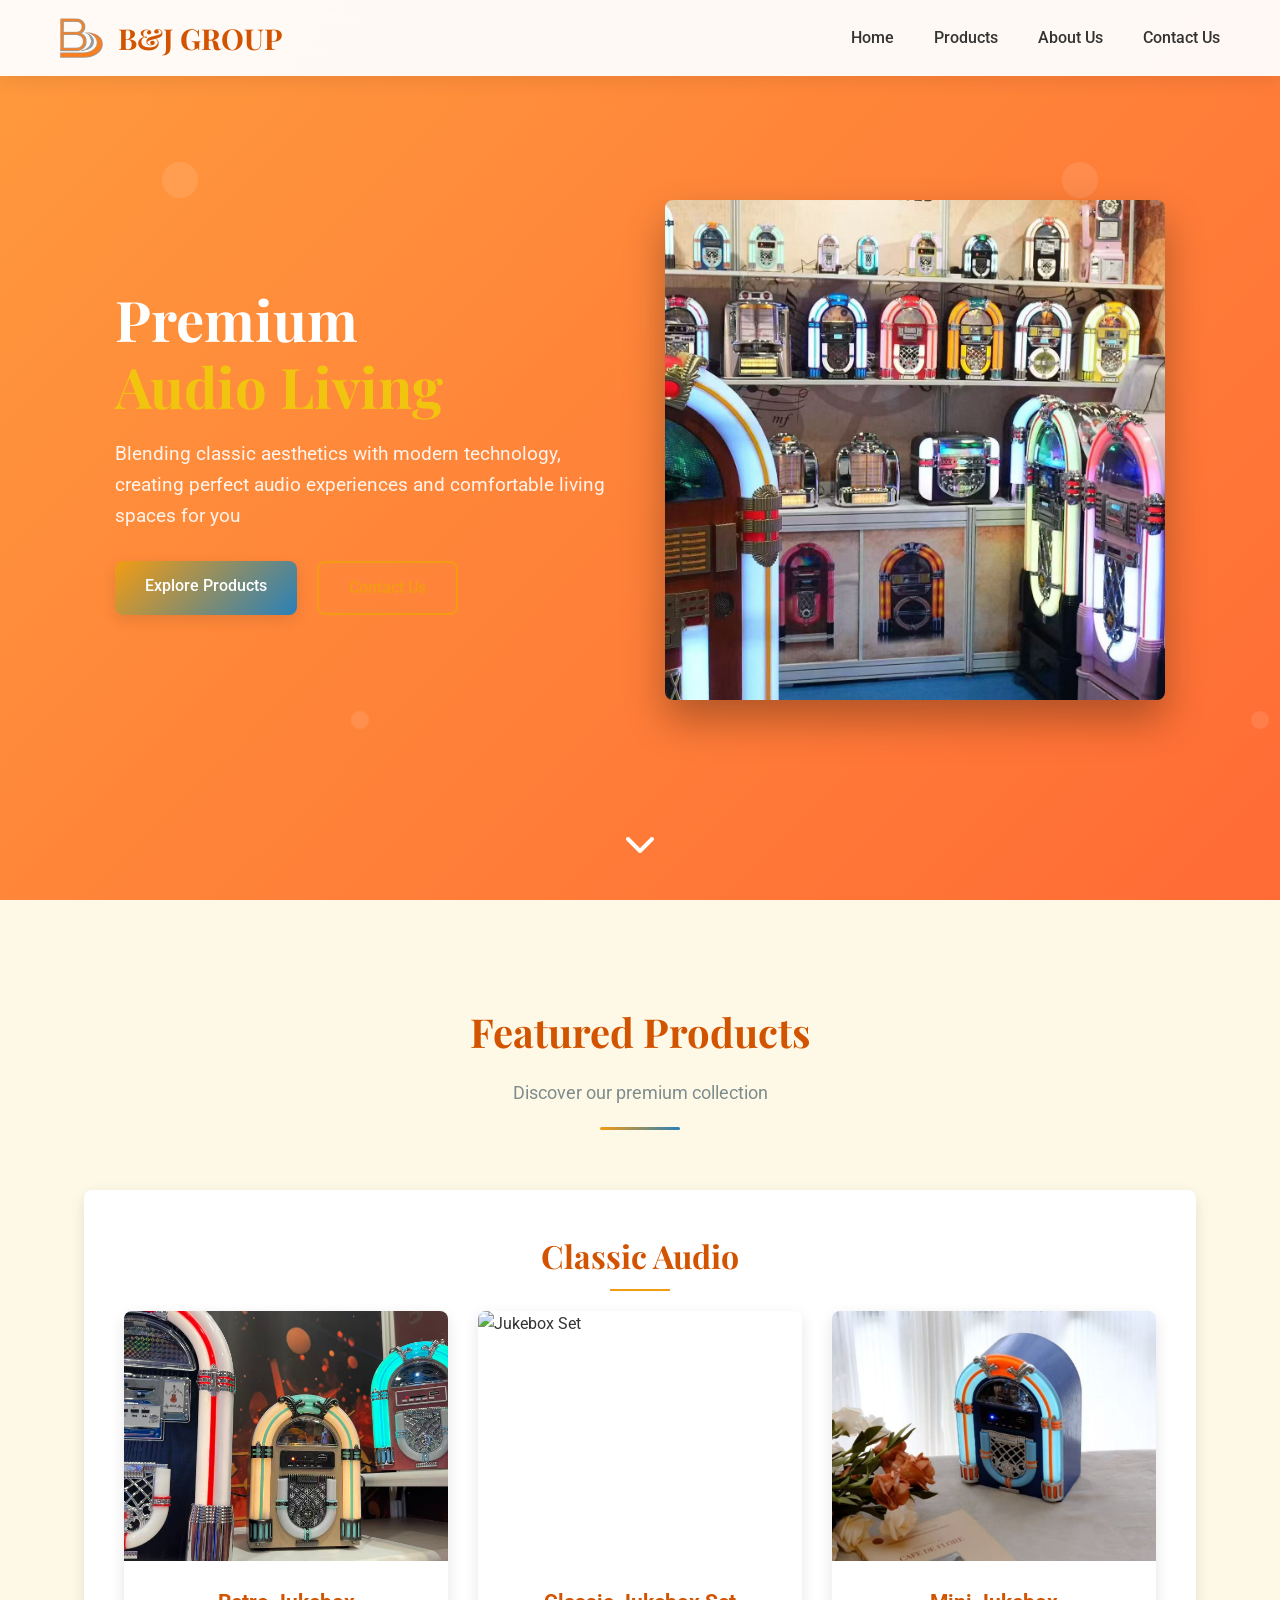
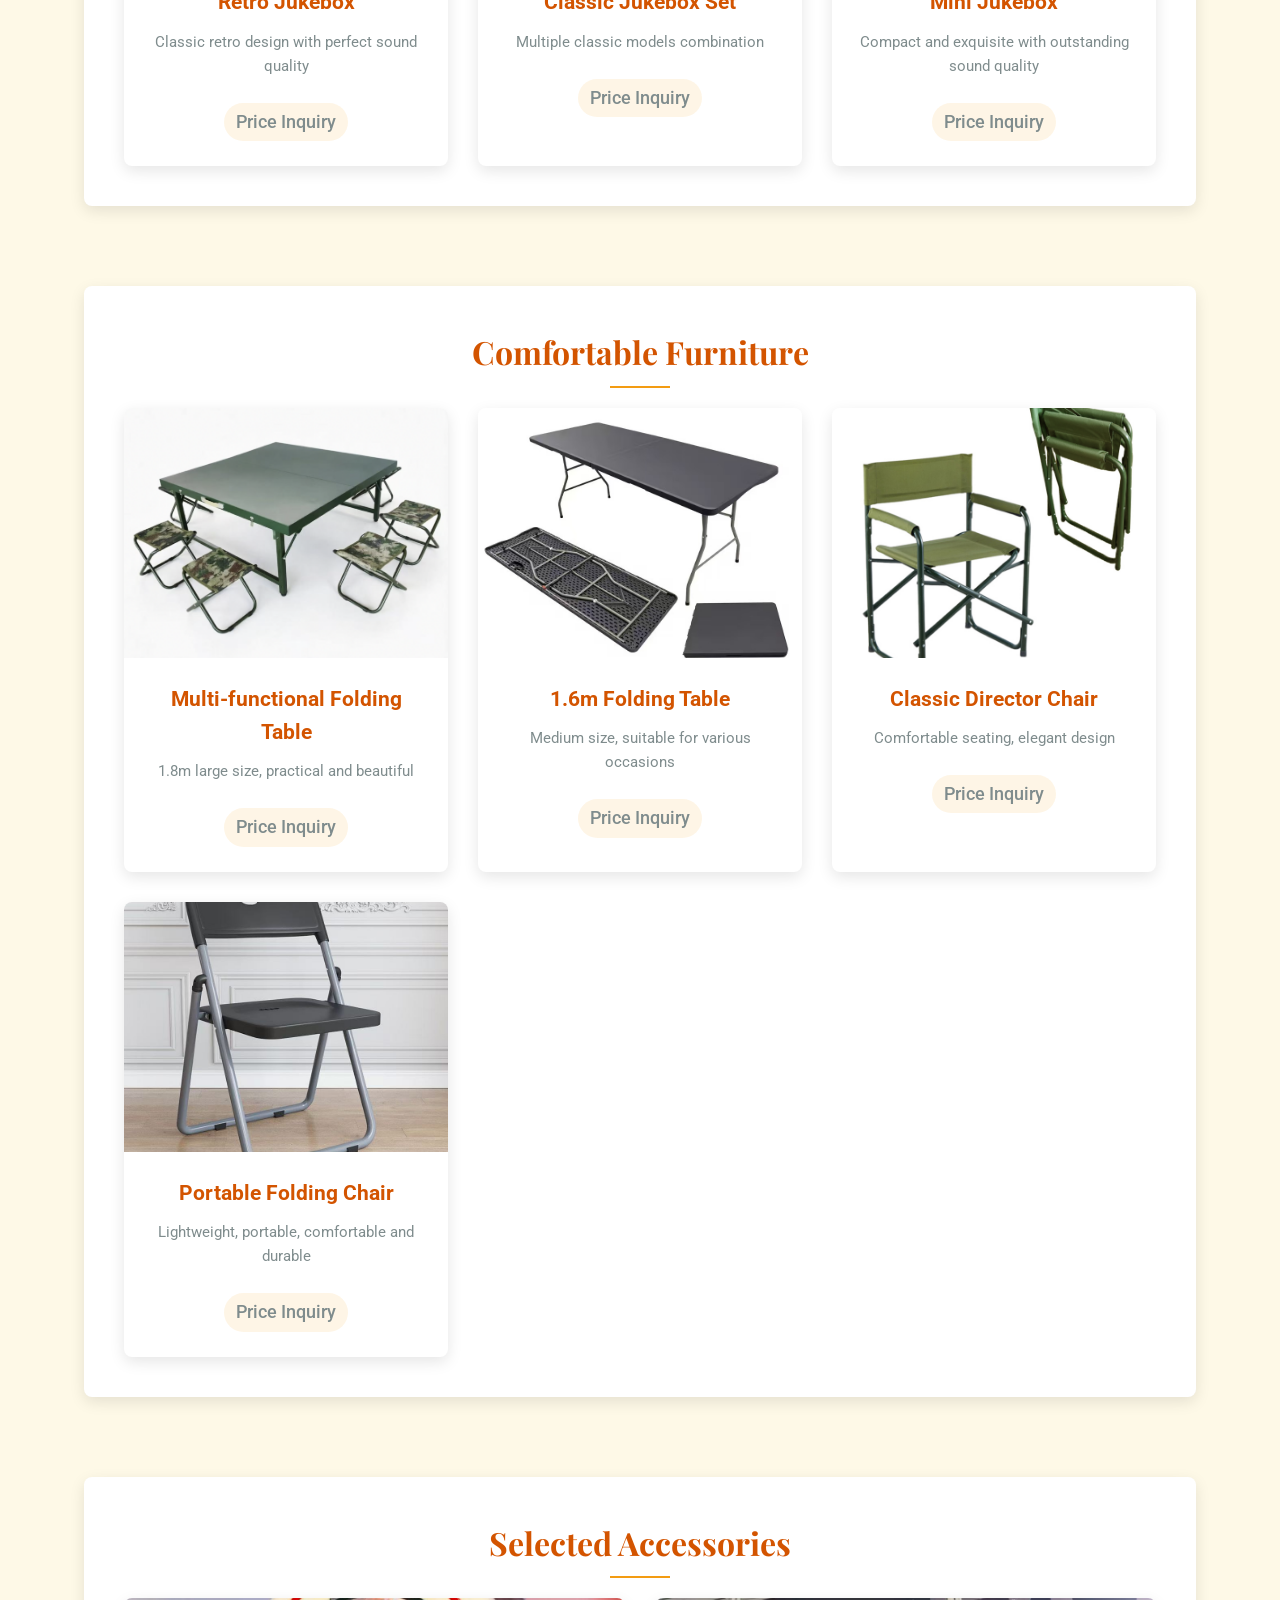
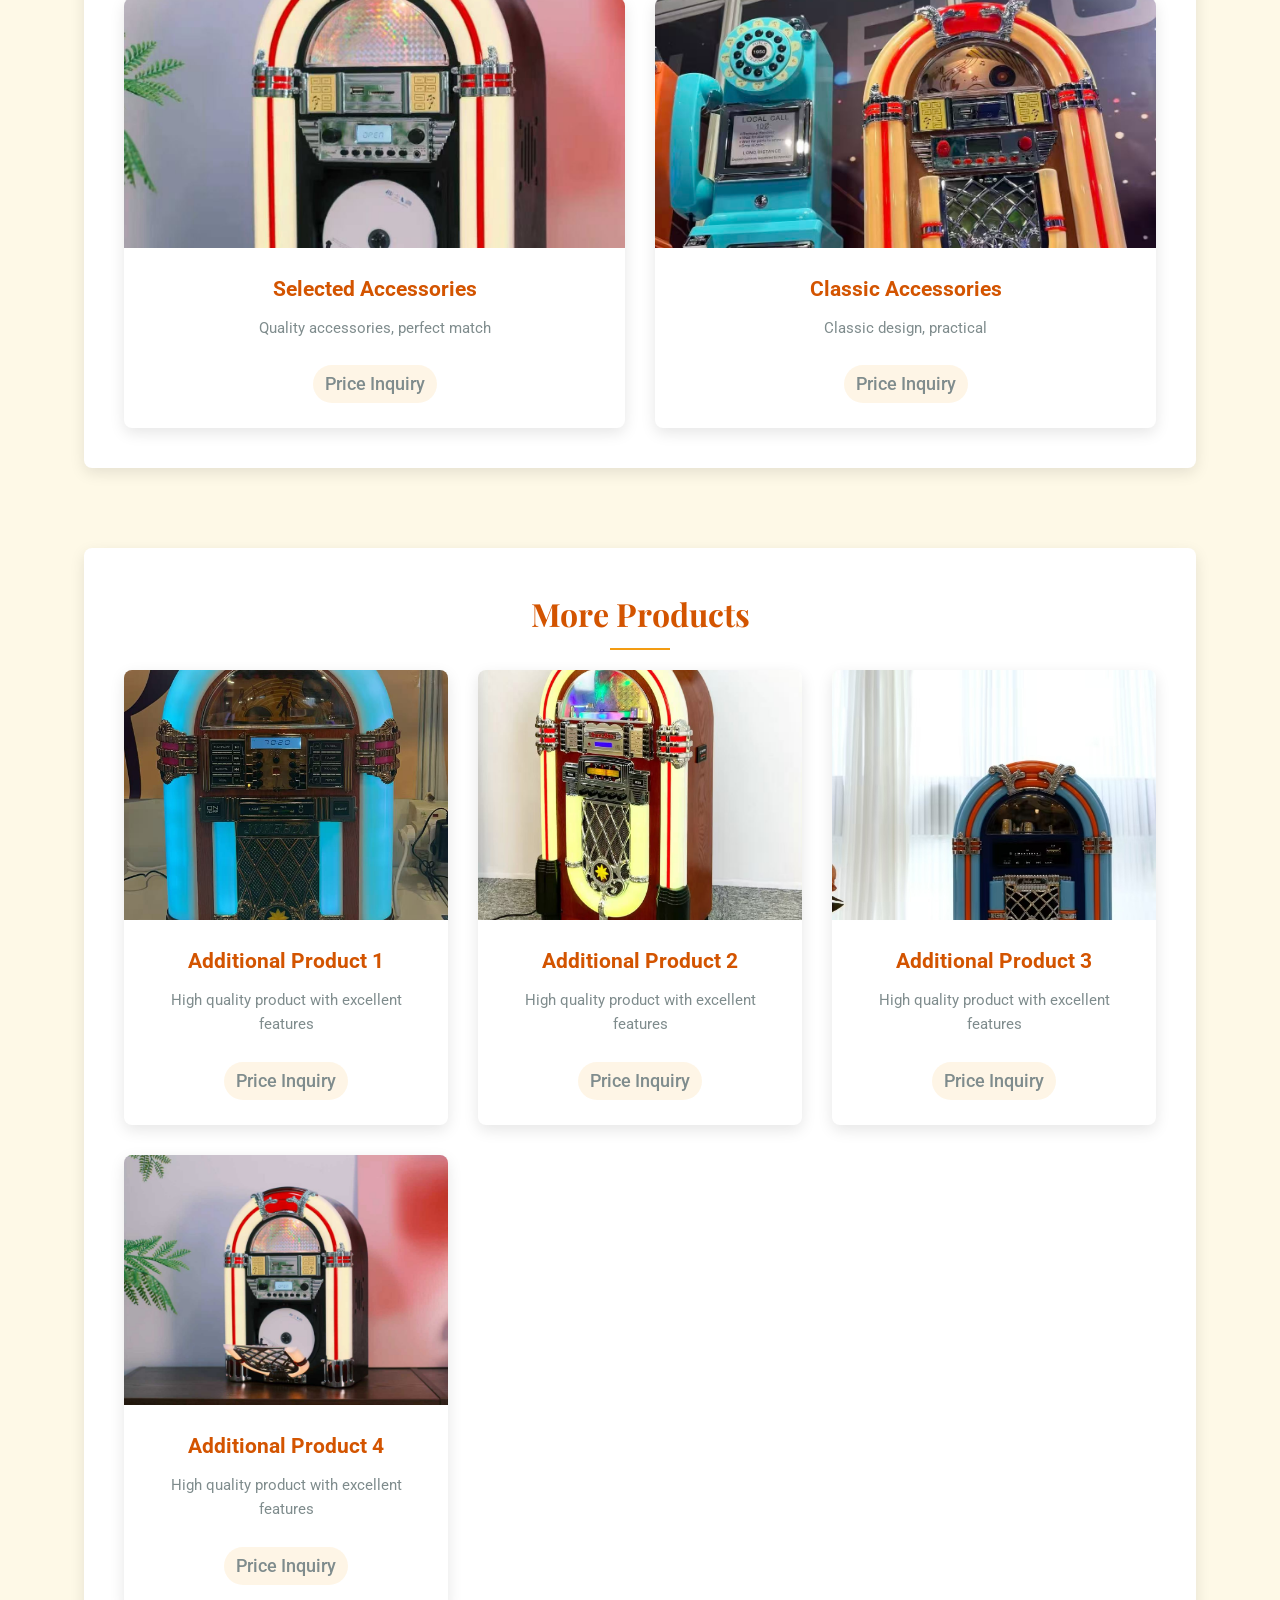
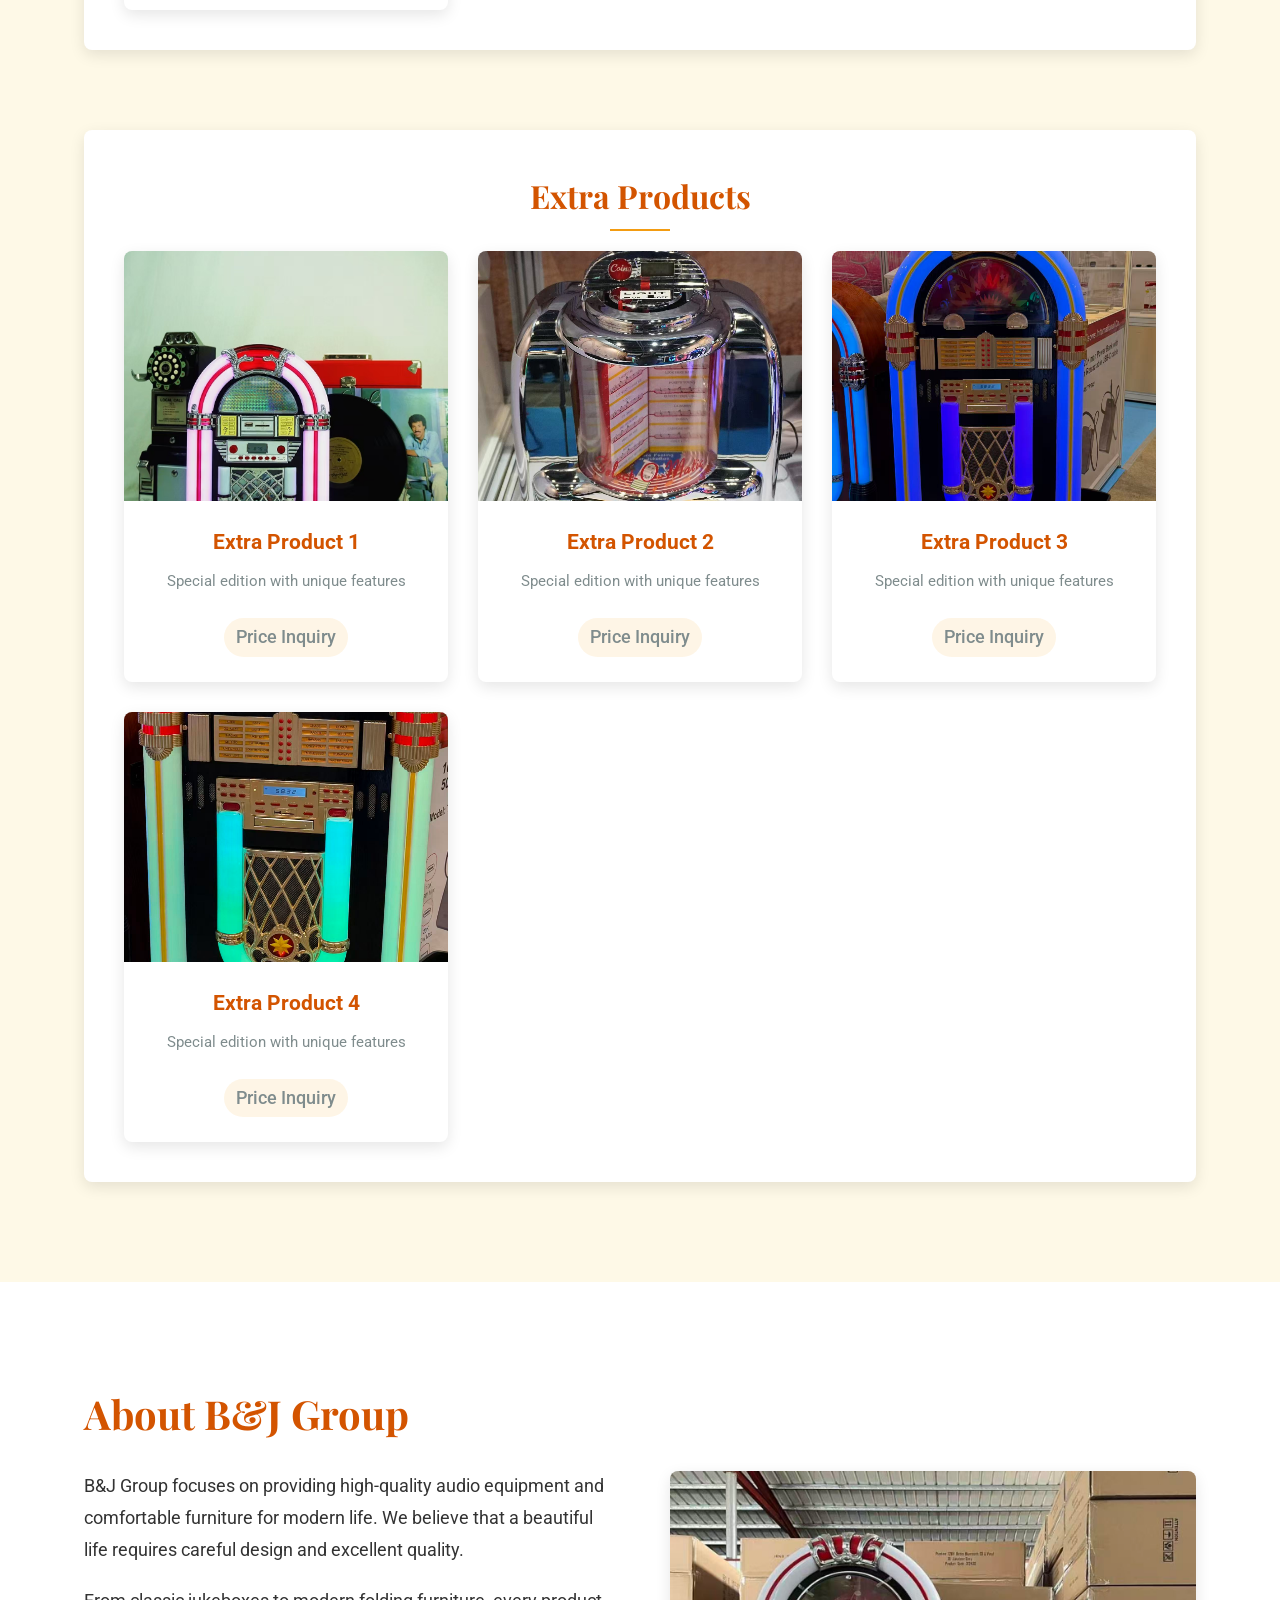
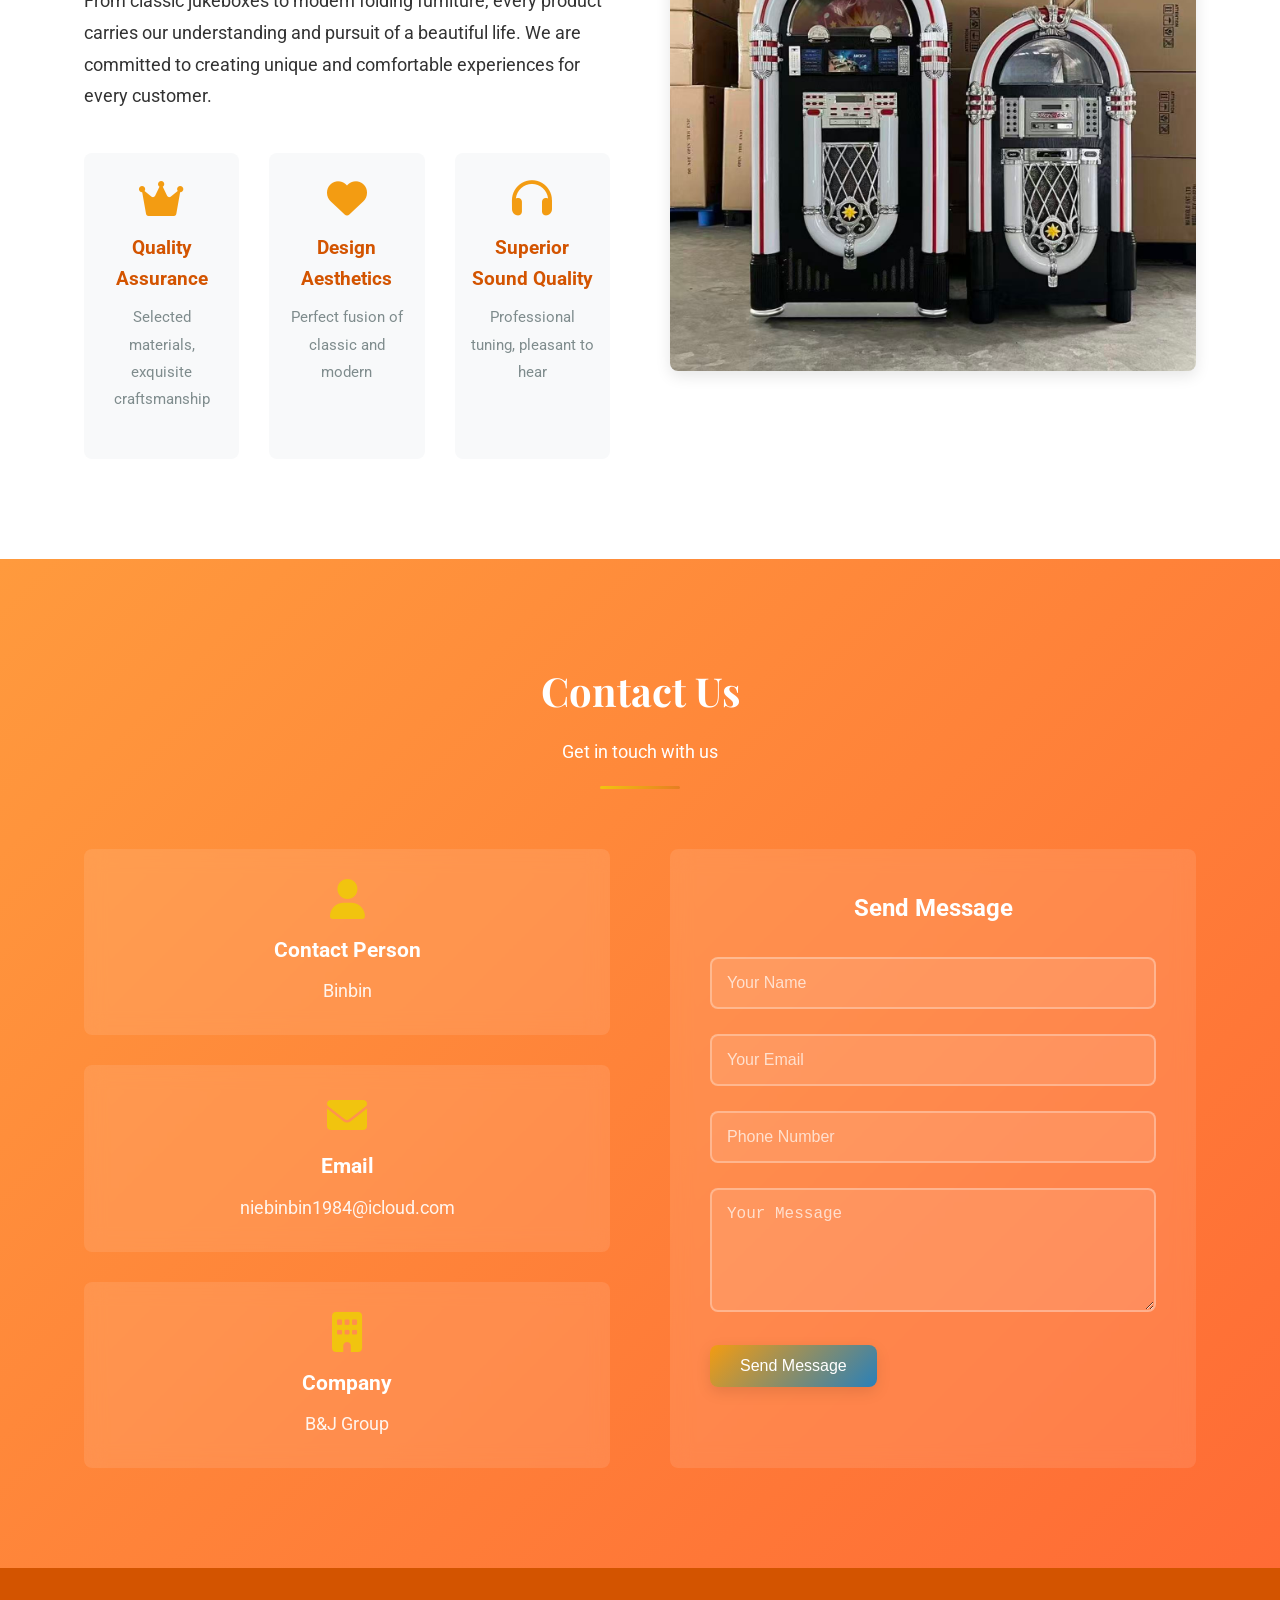
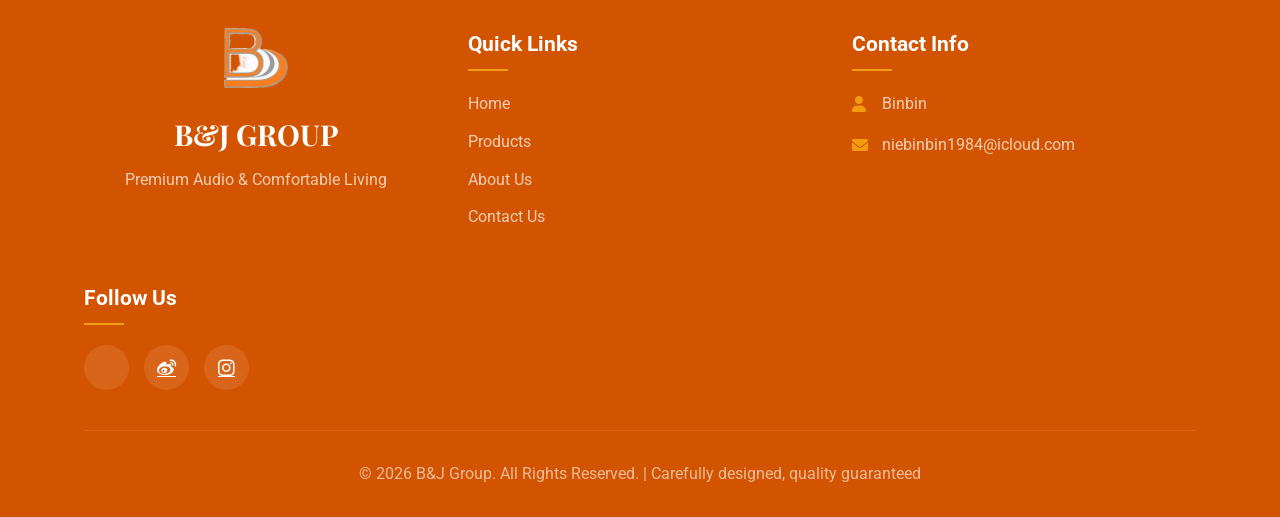
==== index.html @ 9b84b7da "Add files via upload" ====
<!DOCTYPE html>
<html lang="en">
<head>
    <meta charset="UTF-8">
    <meta name="viewport" content="width=device-width, initial-scale=1.0">
    <title>B&J Group - Premium Audio & Furniture</title>
    <link rel="stylesheet" href="style.css">
    <link href="https://fonts.googleapis.com/css2?family=Roboto:wght@300;400;500;700&family=Playfair+Display:wght@400;700&display=swap" rel="stylesheet">
    <link rel="stylesheet" href="https://cdnjs.cloudflare.com/ajax/libs/font-awesome/6.0.0/css/all.min.css">
</head>
<body>
    <!-- 加载动画 -->
    <div class="loader">
        <div class="spinner"></div>
        <p>正在为您精心准备...</p>
    </div>

    <!-- 返回顶部按钮 -->
    <button class="back-to-top">
        <i class="fas fa-arrow-up"></i>
    </button>

    <!--导航栏 -->
    <nav class="navbar">
        <div class="nav-container">
            <div class="nav-logo">
                <img src="Company%20LOGO.png" alt="B&J Group Logo">
                <span>B&J GROUP</span>
            </div>
            <ul class="nav-menu">
                <li><a href="#home" class="nav-link">Home</a></li>
                <li><a href="#products" class="nav-link">Products</a></li>
                <li><a href="#about" class="nav-link">About Us</a></li>
                <li><a href="#contact" class="nav-link">Contact Us</a></li>
            </ul>
            <div class="hamburger">
                <span class="bar"></span>
                <span class="bar"></span>
                <span class="bar"></span>
            </div>
        </div>
    </nav>

    <!--首横幅 -->
    <section id="home" class="hero">
        <div class="hero-content">
            <div class="hero-text">
                <h1 class="animate-text">Premium<br><span>Audio Living</span></h1>
                <p class="animate-text delay-1">Blending classic aesthetics with modern technology, creating perfect audio experiences and comfortable living spaces for you</p>
                <div class="hero-buttons animate-text delay-2">
                    <a href="#products" class="btn btn-primary">Explore Products</a>
                    <a href="#contact" class="btn btn-secondary">Contact Us</a>
                </div>
            </div>
            <div class="hero-image animate-image">
                <div class="image-carousel">
                    <img src="all%20jukebox%20group.jpg" alt="Jukebox Collection" class="active">
                    <img src="little%20jukebox%20group.jpg" alt="Little Jukebox Group">
                    <img src="little%20jukebox%202%20group.jpg" alt="Jukebox Collection 2">
                    <img src="Product%20large%20group.jpg" alt="Large Product Group">
                    <img src="Product%20group.jpg" alt="Product Group">
                    <img src="Product%20group2.jpg" alt="Product Group 2">
                </div>
            </div>
        </div>
        <div class="scroll-down">
            <i class="fas fa-chevron-down"></i>
        </div>
    </section>

    <!-- 产品展示区 -->
    <section id="products" class="products-section">
        <div class="container">
            <div class="section-header">
                <h2>Featured Products</h2>
                <p>Discover our premium collection</p>
                <div class="section-divider"></div>
            </div>

            <div class="products-grid">
                <!--音产品组 -->
                <div class="product-category">
                    <h3 class="category-title">Classic Audio</h3>
                    <div class="product-cards">
                        <div class="product-card" data-category="audio">
                            <div class="product-image">
                                <img src="little%20jukebox%202%20group.jpg" alt="Retro Jukebox">
                                <div class="product-overlay">
                                    <button class="view-detail">View Details</button>
                                </div>
                            </div>
                            <div class="product-info">
                                <h4>Retro Jukebox</h4>
                                <p>Classic retro design with perfect sound quality</p>
                                <div class="product-price"><a href="mailto:niebinbin1984@icloud.com">Price Inquiry</a></div>
                            </div>
                        </div>

                        <div class="product-card" data-category="audio">
                            <div class="product-image">
                                <img src="Product%20Jukebox%20group.jpg" alt="Jukebox Set">
                                <div class="product-overlay">
                                    <button class="view-detail">View Details</button>
                                </div>
                            </div>
                            <div class="product-info">
                                <h4>Classic Jukebox Set</h4>
                                <p>Multiple classic models combination</p>
                                <div class="product-price"><a href="mailto:niebinbin1984@icloud.com">Price Inquiry</a></div>
                            </div>
                        </div>

                        <div class="product-card" data-category="audio">
                            <div class="product-image">
                                <img src="little%20jukebox.jpg" alt="迷你点唱机">
                                <div class="product-overlay">
                                    <button class="view-detail">View Details</button>
                                </div>
                            </div>
                            <div class="product-info">
                                <h4>Mini Jukebox</h4>
                                <p>Compact and exquisite with outstanding sound quality</p>
                                <div class="product-price"><a href="mailto:niebinbin1984@icloud.com">Price Inquiry</a></div>
                            </div>
                        </div>
                    </div>
                </div>

                <!--家产品组 -->
                <div class="product-category">
                    <h3 class="category-title">Comfortable Furniture</h3>
                    <div class="product-cards">
                        <div class="product-card" data-category="furniture">
                            <div class="product-image">
                                <img src="foldable%20table%20.png" alt="Folding Table">
                                <div class="product-overlay">
                                    <button class="view-detail">View Details</button>
                                </div>
                            </div>
                            <div class="product-info">
                                <h4>Multi-functional Folding Table</h4>
                                <p>1.8m large size, practical and beautiful</p>
                                <div class="product-price"><a href="mailto:niebinbin1984@icloud.com">Price Inquiry</a></div>
                            </div>
                        </div>

                        <div class="product-card" data-category="furniture">
                            <div class="product-image">
                                <img src="1.6meter%20foldable%20table.jpg" alt="1.6m Folding Table">
                                <div class="product-overlay">
                                    <button class="view-detail">View Details</button>
                                </div>
                            </div>
                            <div class="product-info">
                                <h4>1.6m Folding Table</h4>
                                <p>Medium size, suitable for various occasions</p>
                                <div class="product-price"><a href="mailto:niebinbin1984@icloud.com">Price Inquiry</a></div>
                            </div>
                        </div>

                        <div class="product-card" data-category="furniture">
                            <div class="product-image">
                                <img src="director%20chair.jpg" alt="Director Chair">
                                <div class="product-overlay">
                                    <button class="view-detail">View Details</button>
                                </div>
                            </div>
                            <div class="product-info">
                                <h4>Classic Director Chair</h4>
                                <p>Comfortable seating, elegant design</p>
                                <div class="product-price"><a href="mailto:niebinbin1984@icloud.com">Price Inquiry</a></div>
                            </div>
                        </div>

                        <div class="product-card" data-category="furniture">
                            <div class="product-image">
                                <img src="foldable%20chair%20.jpg" alt="Folding Chair">
                                <div class="product-overlay">
                                    <button class="view-detail">View Details</button>
                                </div>
                            </div>
                            <div class="product-info">
                                <h4>Portable Folding Chair</h4>
                                <p>Lightweight, portable, comfortable and durable</p>
                                <div class="product-price"><a href="mailto:niebinbin1984@icloud.com">Price Inquiry</a></div>
                            </div>
                        </div>
                    </div>
                </div>

                <!--其他产品 -->
                <div class="product-category">
                    <h3 class="category-title">Selected Accessories</h3>
                    <div class="product-cards">
                        <div class="product-card" data-category="accessory">
                            <div class="product-image">
                                <img src="product1.jpg" alt="Product 1">
                                <div class="product-overlay">
                                    <button class="view-detail">View Details</button>
                                </div>
                            </div>
                            <div class="product-info">
                                <h4>Selected Accessories</h4>
                                <p>Quality accessories, perfect match</p>
                                <div class="product-price"><a href="mailto:niebinbin1984@icloud.com">Price Inquiry</a></div>
                            </div>
                        </div>

                        <div class="product-card" data-category="accessory">
                            <div class="product-image">
                                <img src="product2.jpg" alt="Product 2">
                                <div class="product-overlay">
                                    <button class="view-detail">View Details</button>
                                </div>
                            </div>
                            <div class="product-info">
                                <h4>Classic Accessories</h4>
                                <p>Classic design, practical</p>
                                <div class="product-price"><a href="mailto:niebinbin1984@icloud.com">Price Inquiry</a></div>
                            </div>
                        </div>
                    </div>
                </div>
                
                <!--更多产品 -->
                <div class="product-category">
                    <h3 class="category-title">More Products</h3>
                    <div class="product-cards">
                        <div class="product-card" data-category="more">
                            <div class="product-image">
                                <img src="Product3.jpg" alt="Product 3">
                                <div class="product-overlay">
                                    <button class="view-detail">View Details</button>
                                </div>
                            </div>
                            <div class="product-info">
                                <h4>Additional Product 1</h4>
                                <p>High quality product with excellent features</p>
                                <div class="product-price"><a href="mailto:niebinbin1984@icloud.com">Price Inquiry</a></div>
                            </div>
                        </div>

                        <div class="product-card" data-category="more">
                            <div class="product-image">
                                <img src="Product4.jpg" alt="Product 4">
                                <div class="product-overlay">
                                    <button class="view-detail">View Details</button>
                                </div>
                            </div>
                            <div class="product-info">
                                <h4>Additional Product 2</h4>
                                <p>High quality product with excellent features</p>
                                <div class="product-price"><a href="mailto:niebinbin1984@icloud.com">Price Inquiry</a></div>
                            </div>
                        </div>

                        <div class="product-card" data-category="more">
                            <div class="product-image">
                                <img src="Product5.jpg" alt="Product 5">
                                <div class="product-overlay">
                                    <button class="view-detail">View Details</button>
                                </div>
                            </div>
                            <div class="product-info">
                                <h4>Additional Product 3</h4>
                                <p>High quality product with excellent features</p>
                                <div class="product-price"><a href="mailto:niebinbin1984@icloud.com">Price Inquiry</a></div>
                            </div>
                        </div>

                        <div class="product-card" data-category="more">
                            <div class="product-image">
                                <img src="Product6.jpg" alt="Product 6">
                                <div class="product-overlay">
                                    <button class="view-detail">View Details</button>
                                </div>
                            </div>
                            <div class="product-info">
                                <h4>Additional Product 4</h4>
                                <p>High quality product with excellent features</p>
                                <div class="product-price"><a href="mailto:niebinbin1984@icloud.com">Price Inquiry</a></div>
                            </div>
                        </div>
                    </div>
                </div>
                
                <!--额外产品 -->
                <div class="product-category">
                    <h3 class="category-title">Extra Products</h3>
                    <div class="product-cards">
                        <div class="product-card" data-category="extra">
                            <div class="product-image">
                                <img src="Product7.jpg" alt="Product 7">
                                <div class="product-overlay">
                                    <button class="view-detail">View Details</button>
                                </div>
                            </div>
                            <div class="product-info">
                                <h4>Extra Product 1</h4>
                                <p>Special edition with unique features</p>
                                <div class="product-price"><a href="mailto:niebinbin1984@icloud.com">Price Inquiry</a></div>
                            </div>
                        </div>

                        <div class="product-card" data-category="extra">
                            <div class="product-image">
                                <img src="Product8.jpg" alt="Product 8">
                                <div class="product-overlay">
                                    <button class="view-detail">View Details</button>
                                </div>
                            </div>
                            <div class="product-info">
                                <h4>Extra Product 2</h4>
                                <p>Special edition with unique features</p>
                                <div class="product-price"><a href="mailto:niebinbin1984@icloud.com">Price Inquiry</a></div>
                            </div>
                        </div>

                        <div class="product-card" data-category="extra">
                            <div class="product-image">
                                <img src="Product9.jpg" alt="Product 9">
                                <div class="product-overlay">
                                    <button class="view-detail">View Details</button>
                                </div>
                            </div>
                            <div class="product-info">
                                <h4>Extra Product 3</h4>
                                <p>Special edition with unique features</p>
                                <div class="product-price"><a href="mailto:niebinbin1984@icloud.com">Price Inquiry</a></div>
                            </div>
                        </div>

                        <div class="product-card" data-category="extra">
                            <div class="product-image">
                                <img src="Product10.jpg" alt="Product 10">
                                <div class="product-overlay">
                                    <button class="view-detail">View Details</button>
                                </div>
                            </div>
                            <div class="product-info">
                                <h4>Extra Product 4</h4>
                                <p>Special edition with unique features</p>
                                <div class="product-price"><a href="mailto:niebinbin1984@icloud.com">Price Inquiry</a></div>
                            </div>
                        </div>
                    </div>
                </div>
            </div>
        </div>
    </section>

    <!-- 关于我们 -->
    <section id="about" class="about-section">
        <div class="container">
            <div class="about-content">
                <div class="about-text">
                    <h2>About B&J Group</h2>
                    <p>B&J Group focuses on providing high-quality audio equipment and comfortable furniture for modern life. We believe that a beautiful life requires careful design and excellent quality.</p>
                    <p>From classic jukeboxes to modern folding furniture, every product carries our understanding and pursuit of a beautiful life. We are committed to creating unique and comfortable experiences for every customer.</p>
                    <div class="features">
                        <div class="feature-item">
                            <i class="fas fa-crown"></i>
                            <h4>Quality Assurance</h4>
                            <p>Selected materials, exquisite craftsmanship</p>
                        </div>
                        <div class="feature-item">
                            <i class="fas fa-heart"></i>
                            <h4>Design Aesthetics</h4>
                            <p>Perfect fusion of classic and modern</p>
                        </div>
                        <div class="feature-item">
                            <i class="fas fa-headphones"></i>
                            <h4>Superior Sound Quality</h4>
                            <p>Professional tuning, pleasant to hear</p>
                        </div>
                    </div>
                </div>
                <div class="about-image">
                    <img src="Product%20group2.jpg" alt="B&J Group Product Collection">
                    <div class="image-frame"></div>
                </div>
            </div>
        </div>
    </section>

    <!--我们 -->
    <section id="contact" class="contact-section">
        <div class="container">
            <div class="section-header">
                <h2>Contact Us</h2>
                <p>Get in touch with us</p>
                <div class="section-divider"></div>
            </div>
            
            <div class="contact-content">
                <div class="contact-info">
                    <div class="contact-card">
                        <i class="fas fa-user"></i>
                        <h3>Contact Person</h3>
                        <p>Binbin</p>
                    </div>
                    <div class="contact-card">
                        <i class="fas fa-envelope"></i>
                        <h3>Email</h3>
                        <p>niebinbin1984@icloud.com</p>
                    </div>
                    <div class="contact-card">
                        <i class="fas fa-building"></i>
                        <h3>Company</h3>
                        <p>B&J Group</p>
                    </div>
                </div>
                
                <div class="contact-form">
                    <h3>Send Message</h3>
                    <form id="contactForm">
                        <div class="form-group">
                            <input type="text" id="name" name="name" placeholder="Your Name" required>
                        </div>
                        <div class="form-group">
                            <input type="email" id="email" name="email" placeholder="Your Email" required>
                        </div>
                        <div class="form-group">
                            <input type="tel" id="phone" name="phone" placeholder="Phone Number">
                        </div>
                        <div class="form-group">
                            <textarea id="message" name="message" placeholder="Your Message" rows="5" required></textarea>
                        </div>
                        <button type="submit" class="btn btn-primary">Send Message</button>
                    </form>
                </div>
            </div>
        </div>
    </section>

    <!-- 页脚 -->
    <footer class="footer">
        <div class="container">
            <div class="footer-content">
                <div class="footer-logo">
                    <img src="Company%20LOGO.png" alt="B&J Group">
                    <h3>B&J GROUP</h3>
                    <p>Premium Audio & Comfortable Living</p>
                </div>
                <div class="footer-links">
                    <h4>Quick Links</h4>
                    <ul>
                        <li><a href="#home">Home</a></li>
                        <li><a href="#products">Products</a></li>
                        <li><a href="#about">About Us</a></li>
                        <li><a href="#contact">Contact Us</a></li>
                    </ul>
                </div>
                <div class="footer-contact">
                    <h4>Contact Info</h4>
                    <p><i class="fas fa-user"></i> Binbin</p>
                    <p><i class="fas fa-envelope"></i> niebinbin1984@icloud.com</p>
                </div>
                <div class="footer-social">
                    <h4>Follow Us</h4>
                    <div class="social-icons">
                        <a href="#"><i class="fab fa-wechat"></i></a>
                        <a href="#"><i class="fab fa-weibo"></i></a>
                        <a href="#"><i class="fab fa-instagram"></i></a>
                    </div>
                </div>
            </div>
            <div class="footer-bottom">
                <p>&copy; 2026 B&J Group. All Rights Reserved. | Carefully designed, quality guaranteed</p>
            </div>
        </div>
    </footer>

    <!-- 产品详情模态框 -->
    <div class="modal" id="productModal">
        <div class="modal-content">
            <span class="close">&times;</span>
            <div class="modal-body">
                <div class="modal-image">
                    <img id="modalImg" src="" alt="">
                </div>
                <div class="modal-info">
                    <h3 id="modalTitle"></h3>
                    <p id="modalDescription"></p>
                    <div class="modal-price" id="modalPrice"></div>
                    <div class="modal-actions">
                        <a href="mailto:niebinbin1984@icloud.com" class="btn btn-primary">Price Inquiry</a>
                        <a href="mailto:niebinbin1984@icloud.com" class="btn btn-secondary">Contact Us</a>
                    </div>
                </div>
            </div>
        </div>
    </div>

    <script src="script.js"></script>
</body>
</html>
---- style.css ----
/*全局样式重置 */
* {
    margin: 0;
    padding: 0;
    box-sizing: border-box;
}

/*变量定义 */
:root {
    --primary-color: #d35400;
    --secondary-color: #f39c12;
    --accent-color: #e67e22;
    --light-color: #fef9e7;
    --dark-color: #d35400;
    --text-color: #333;
    --text-light: #7f8c8d;
    --transition: all 0.3s ease;
    --shadow: 0 5px 15px rgba(0,0,0,0.1);
    --border-radius: 8px;
}

/*基础样式 */
body {
    font-family: 'Roboto', 'Helvetica', 'Arial', sans-serif;
    line-height: 1.6;
    color: var(--text-color);
    background-color: #fff;
    overflow-x: hidden;
}

.container {
    width: 90%;
    max-width: 1200px;
    margin: 0 auto;
    padding: 0 20px;
}

/*按钮样式 */
.btn {
    display: inline-block;
    padding: 12px 30px;
    border: none;
    border-radius: var(--border-radius);
    text-decoration: none;
    font-weight: 500;
    text-align: center;
    cursor: pointer;
    transition: var(--transition);
    font-size: 1rem;
}

.btn-primary {
    background: linear-gradient(135deg, var(--secondary-color), #2980b9);
    color: white;
    box-shadow: var(--shadow);
}

.btn-primary:hover {
    transform: translateY(-3px);
    box-shadow: 0 8px 25px rgba(52, 152, 219, 0.3);
}

.btn-secondary {
    background: transparent;
    color: var(--secondary-color);
    border: 2px solid var(--secondary-color);
}

.btn-secondary:hover {
    background: var(--secondary-color);
    color: white;
    transform: translateY(-3px);
}

/* 加载动画 */
.loader {
    position: fixed;
    top: 0;
    left: 0;
    width: 100%;
    height: 100%;
    background: linear-gradient(135deg, #2c3e50, #3498db);
    display: flex;
    flex-direction: column;
    justify-content: center;
    align-items: center;
    z-index: 9999;
    transition: opacity 0.5s ease, visibility 0.5s ease;
}

.loader.fade-out {
    opacity: 0;
    visibility: hidden;
}

.spinner {
    width: 50px;
    height: 50px;
    border: 3px solid rgba(255,255,255,0.3);
    border-radius: 50%;
    border-top-color: white;
    animation: spin 1s ease-in-out infinite;
    margin-bottom: 20px;
}

@keyframes spin {
    to { transform: rotate(360deg); }
}

.loader p {
    color: white;
    font-size: 1.2rem;
    font-weight: 300;
}

/* 返回顶部按钮 */
.back-to-top {
    position: fixed;
    bottom: 30px;
    right: 30px;
    width: 50px;
    height: 50px;
    background: var(--secondary-color);
    color: white;
    border: none;
    border-radius: 50%;
    cursor: pointer;
    display: none;
    align-items: center;
    justify-content: center;
    font-size: 1.2rem;
    box-shadow: var(--shadow);
    transition: var(--transition);
    z-index: 1000;
}

.back-to-top:hover {
    transform: translateY(-5px);
    background: #2980b9;
}

.back-to-top.show {
    display: flex;
}

/*导航栏 */
.navbar {
    position: fixed;
    top: 0;
    width: 100%;
    background: rgba(255, 255, 255, 0.95);
    backdrop-filter: blur(10px);
    padding: 15px 0;
    z-index: 1000;
    transition: var(--transition);
    box-shadow: 0 2px 20px rgba(0,0,0,0.1);
}

.navbar.scrolled {
    padding: 10px 0;
    background: rgba(255, 255, 255, 0.98);
}

.nav-container {
    display: flex;
    justify-content: space-between;
    align-items: center;
    max-width: 1200px;
    margin: 0 auto;
    padding: 0 20px;
}

.nav-logo {
    display: flex;
    align-items: center;
    gap: 15px;
}

.nav-logo img {
    height: 40px;
    width: auto;
}

.nav-logo span {
    font-family: 'Playfair Display', serif;
    font-size: 1.8rem;
    font-weight: 700;
    color: var(--primary-color);
}

.nav-menu {
    display: flex;
    list-style: none;
    gap: 40px;
}

.nav-link {
    text-decoration: none;
    color: var(--text-color);
    font-weight: 500;
    position: relative;
    padding: 5px 0;
    transition: var(--transition);
}

.nav-link::after {
    content: '';
    position: absolute;
    bottom: 0;
    left: 0;
    width: 0;
    height: 2px;
    background: var(--secondary-color);
    transition: var(--transition);
}

.nav-link:hover::after {
    width: 100%;
}

.nav-link:hover {
    color: var(--secondary-color);
}

/*汉堡菜单 */
.hamburger {
    display: none;
    flex-direction: column;
    cursor: pointer;
    gap: 5px;
}

.bar {
    width: 25px;
    height: 3px;
    background: var(--primary-color);
    transition: var(--transition);
    border-radius: 2px;
}

/*首页横幅 */
.hero {
    height: 100vh;
    background: linear-gradient(135deg, #ff9a3d 0%, #ff6b35 100%);
    display: flex;
    align-items: center;
    position: relative;
    overflow: hidden;
}

.hero::before {
    content: '';
    position: absolute;
    top: 0;
    left: 0;
    right: 0;
    bottom: 0;
    background: url('data:image/svg+xml,<svg xmlns="http://www.w3.org/2000/svg" viewBox="0 0 100 100"><circle cx="20" cy="20" r="2" fill="rgba(255,255,255,0.1)"/><circle cx="80" cy="40" r="1.5" fill="rgba(255,255,255,0.1)"/><circle cx="40" cy="80" r="1" fill="rgba(255,255,255,0.1)"/></svg>');
    animation: float 20s ease-in-out infinite;
}

@keyframes float {
    0%, 100% { transform: translateY(0px); }
    50% { transform: translateY(-20px); }
}

.hero-content {
    display: grid;
    grid-template-columns: 1fr 1fr;
    gap: 50px;
    align-items: center;
    max-width: 1200px;
    margin: 0 auto;
    padding: 0 20px;
    position: relative;
    z-index: 2;
}

.hero-text h1 {
    font-family: 'Playfair Display', serif;
    font-size: 3.5rem;
    font-weight: 700;
    color: white;
    margin-bottom: 20px;
    line-height: 1.2;
}

.hero-text h1 span {
    color: #f1c40f;
    display: block;
}

.hero-text p {
    font-size: 1.2rem;
    color: rgba(255, 255, 255, 0.9);
    margin-bottom: 30px;
    max-width: 500px;
}

.hero-buttons {
    display: flex;
    gap: 20px;
}

.hero-image {
    position: relative;
    height: 500px;
    border-radius: var(--border-radius);
    overflow: hidden;
    box-shadow: 0 20px 40px rgba(0,0,0,0.3);
}

.image-carousel {
    width: 100%;
    height: 100%;
    position: relative;
}

.image-carousel img {
    position: absolute;
    width: 100%;
    height: 100%;
    object-fit: cover;
    opacity: 0;
    transition: opacity 1s ease;
}

.image-carousel img:first-child {
    opacity: 1;
}

.image-carousel img.active {
    opacity: 1;
}

/*滚提示 */
.scroll-down {
    position: absolute;
    bottom: 30px;
    left: 50%;
    transform: translateX(-50%);
    color: white;
    font-size: 2rem;
    animation: bounce 2s infinite;
}

@keyframes bounce {
    0%, 20%, 50%, 80%, 100% { transform: translateX(-50%) translateY(0); }
    40% { transform: translateX(-50%) translateY(-20px); }
    60% { transform: translateX(-50%) translateY(-10px); }
}

/* 产品展示区 */
.products-section {
    padding: 100px 0;
    background: #fef9e7;
}

.section-header {
    text-align: center;
    margin-bottom: 60px;
}

.section-header h2 {
    font-family: 'Playfair Display', serif;
    font-size: 2.5rem;
    color: var(--primary-color);
    margin-bottom: 15px;
}

.section-header p {
    font-size: 1.1rem;
    color: var(--text-light);
    margin-bottom: 20px;
}

.section-divider {
    width: 80px;
    height: 3px;
    background: linear-gradient(to right, var(--secondary-color), #2980b9);
    margin: 0 auto;
    border-radius: 2px;
}

.products-grid {
    display: flex;
    flex-direction: column;
    gap: 80px;
}

.product-category {
    background: white;
    border-radius: var(--border-radius);
    padding: 40px;
    box-shadow: var(--shadow);
    transition: var(--transition);
}

.product-category:hover {
    transform: translateY(-5px);
    box-shadow: 0 15px 35px rgba(0,0,0,0.1);
}

.category-title {
    font-family: 'Playfair Display', serif;
    font-size: 2rem;
    color: var(--primary-color);
    margin-bottom: 30px;
    text-align: center;
    position: relative;
}

.category-title::after {
    content: '';
    position: absolute;
    bottom: -10px;
    left: 50%;
    transform: translateX(-50%);
    width: 60px;
    height: 2px;
    background: var(--secondary-color);
}

.product-cards {
    display: grid;
    grid-template-columns: repeat(auto-fit, minmax(280px, 1fr));
    gap: 30px;
}

.product-card {
    background: white;
    border-radius: var(--border-radius);
    overflow: hidden;
    box-shadow: var(--shadow);
    transition: var(--transition);
    position: relative;
}

.product-card:hover {
    transform: translateY(-10px);
    box-shadow: 0 15px 35px rgba(0,0,0,0.2);
}

.product-image {
    position: relative;
    height: 250px;
    overflow: hidden;
}

.product-image img {
    width: 100%;
    height: 100%;
    object-fit: cover;
    transition: var(--transition);
}

.product-card:hover .product-image img {
    transform: scale(1.1);
}

.product-overlay {
    position: absolute;
    top: 0;
    left: 0;
    right: 0;
    bottom: 0;
    background: rgba(52, 152, 219, 0.8);
    display: flex;
    align-items: center;
    justify-content: center;
    opacity: 0;
    transition: var(--transition);
}

.product-card:hover .product-overlay {
    opacity: 1;
}

.view-detail {
    background: white;
    color: var(--secondary-color);
    border: none;
    padding: 12px 25px;
    border-radius: 30px;
    font-weight: 500;
    cursor: pointer;
    transition: var(--transition);
    transform: translateY(20px);
}

.product-card:hover .view-detail {
    transform: translateY(0);
}

.view-detail:hover {
    background: var(--primary-color);
    color: white;
}

.product-info {
    padding: 25px;
    text-align: center;
}

.product-info h4 {
    font-size: 1.3rem;
    color: var(--primary-color);
    margin-bottom: 10px;
}

.product-info p {
    color: var(--text-light);
    margin-bottom: 15px;
    font-size: 0.95rem;
}

.product-price {
    font-size: 1.1rem;
    font-weight: 500;
    color: var(--text-light);
    background: rgba(243, 156, 18, 0.1);
    padding: 5px 12px;
    border-radius: 20px;
    display: inline-block;
    margin-top: 10px;
}

.product-price a {
    color: inherit;
    text-decoration: none;
    display: block;
}

.product-price a:hover {
    color: var(--secondary-color);
    text-decoration: none;
}

/* 关于我们 */
.about-section {
    padding: 100px 0;
    background: white;
}

.about-content {
    display: grid;
    grid-template-columns: 1fr 1fr;
    gap: 60px;
    align-items: center;
}

.about-text h2 {
    font-family: 'Playfair Display', serif;
    font-size: 2.5rem;
    color: var(--primary-color);
    margin-bottom: 25px;
}

.about-text p {
    font-size: 1.1rem;
    color: var(--text-color);
    margin-bottom: 20px;
    line-height: 1.8;
}

.features {
    display: grid;
    grid-template-columns: repeat(3, 1fr);
    gap: 30px;
    margin-top: 40px;
}

.feature-item {
    text-align: center;
    padding: 25px 15px;
    background: #f8f9fa;
    border-radius: var(--border-radius);
    transition: var(--transition);
}

.feature-item:hover {
    transform: translateY(-5px);
    box-shadow: var(--shadow);
}

.feature-item i {
    font-size: 2.5rem;
    color: var(--secondary-color);
    margin-bottom: 15px;
}

.feature-item h4 {
    font-size: 1.2rem;
    color: var(--primary-color);
    margin-bottom: 10px;
}

.feature-item p {
    color: var(--text-light);
    font-size: 0.95rem;
}

.about-image {
    position: relative;
    height: 500px;
    border-radius: var(--border-radius);
    overflow: hidden;
    box-shadow: var(--shadow);
}

.about-image img {
    width: 100%;
    height: 100%;
    object-fit: cover;
}

.image-frame {
    position: absolute;
    top: -20px;
    left: -20px;
    right: 20px;
    bottom: 20px;
    border: 3px solid var(--secondary-color);
    border-radius: var(--border-radius);
    z-index: -1;
}

/*我们 */
.contact-section {
    padding: 100px 0;
    background: linear-gradient(135deg, #ff9a3d 0%, #ff6b35 100%);
    color: white;
}

.contact-section .section-header h2,
.contact-section .section-header p {
    color: white;
}

.contact-section .section-divider {
    background: linear-gradient(to right, #f1c40f, #e67e22);
}

.contact-content {
    display: grid;
    grid-template-columns: 1fr 1fr;
    gap: 60px;
    margin-top: 60px;
}

.contact-info {
    display: flex;
    flex-direction: column;
    gap: 30px;
}

.contact-card {
    background: rgba(255, 255, 255, 0.1);
    backdrop-filter: blur(10px);
    border-radius: var(--border-radius);
    padding: 30px;
    text-align: center;
    transition: var(--transition);
}

.contact-card:hover {
    transform: translateY(-5px);
    background: rgba(255, 255, 255, 0.2);
}

.contact-card i {
    font-size: 2.5rem;
    color: #f1c40f;
    margin-bottom: 15px;
}

.contact-card h3 {
    font-size: 1.3rem;
    margin-bottom: 10px;
}

.contact-card p {
    font-size: 1.1rem;
    opacity: 0.9;
}

.contact-form {
    background: rgba(255, 255, 255, 0.1);
    backdrop-filter: blur(10px);
    border-radius: var(--border-radius);
    padding: 40px;
}

.contact-form h3 {
    font-size: 1.5rem;
    margin-bottom: 30px;
    text-align: center;
}

.form-group {
    margin-bottom: 25px;
}

.form-group input,
.form-group textarea {
    width: 100%;
    padding: 15px;
    border: 2px solid rgba(255, 255, 255, 0.3);
    background: rgba(255, 255, 255, 0.1);
    border-radius: var(--border-radius);
    color: white;
    font-size: 1rem;
    transition: var(--transition);
}

.form-group input::placeholder,
.form-group textarea::placeholder {
    color: rgba(255, 255, 255, 0.7);
}

.form-group input:focus,
.form-group textarea:focus {
    outline: none;
    border-color: #f1c40f;
    background: rgba(255, 255, 255, 0.2);
}

/* 页脚 */
.footer {
    background: var(--primary-color);
    color: white;
    padding: 60px 0 30px;
}

.footer-content {
    display: grid;
    grid-template-columns: repeat(auto-fit, minmax(250px, 1fr));
    gap: 40px;
    margin-bottom: 40px;
}

.footer-logo {
    text-align: center;
}

.footer-logo img {
    height: 60px;
    margin-bottom: 15px;
}

.footer-logo h3 {
    font-family: 'Playfair Display', serif;
    font-size: 1.8rem;
    margin-bottom: 10px;
}

.footer-logo p {
    color: rgba(255, 255, 255, 0.7);
}

.footer-links h4,
.footer-contact h4,
.footer-social h4 {
    font-size: 1.3rem;
    margin-bottom: 20px;
    position: relative;
    padding-bottom: 10px;
}

.footer-links h4::after,
.footer-contact h4::after,
.footer-social h4::after {
    content: '';
    position: absolute;
    bottom: 0;
    left: 0;
    width: 40px;
    height: 2px;
    background: var(--secondary-color);
}

.footer-links ul {
    list-style: none;
}

.footer-links ul li {
    margin-bottom: 12px;
}

.footer-links ul li a {
    color: rgba(255, 255, 255, 0.7);
    text-decoration: none;
    transition: var(--transition);
}

.footer-links ul li a:hover {
    color: var(--secondary-color);
    padding-left: 5px;
}

.footer-contact p {
    margin-bottom: 15px;
    color: rgba(255, 255, 255, 0.7);
    display: flex;
    align-items: center;
    gap: 10px;
}

.footer-contact i {
    color: var(--secondary-color);
    width: 20px;
}

.social-icons {
    display: flex;
    gap: 15px;
    margin-top: 20px;
}

.social-icons a {
    display: flex;
    align-items: center;
    justify-content: center;
    width: 45px;
    height: 45px;
    background: rgba(255, 255, 255, 0.1);
    border-radius: 50%;
    color: white;
    font-size: 1.2rem;
    transition: var(--transition);
}

.social-icons a:hover {
    background: var(--secondary-color);
    transform: translateY(-3px);
}

.footer-bottom {
    text-align: center;
    padding-top: 30px;
    border-top: 1px solid rgba(255, 255, 255, 0.1);
    color: rgba(255, 255, 255, 0.6);
}

/* 模态框 */
.modal {
    display: none;
    position: fixed;
    z-index: 2000;
    left: 0;
    top: 0;
    width: 100%;
    height: 100%;
    background-color: rgba(0,0,0,0.8);
    backdrop-filter: blur(5px);
}

.modal-content {
    background-color: white;
    margin: 5% auto;
    padding: 0;
    border-radius: var(--border-radius);
    width: 90%;
    max-width: 800px;
    position: relative;
    animation: modalSlideIn 0.3s ease;
}

@keyframes modalSlideIn {
    from { transform: translateY(-50px); opacity: 0; }
    to { transform: translateY(0); opacity: 1; }
}

.close {
    position: absolute;
    right: 20px;
    top: 20px;
    color: var(--text-light);
    font-size: 2rem;
    font-weight: bold;
    cursor: pointer;
    z-index: 10;
    transition: var(--transition);
}

.close:hover {
    color: var(--accent-color);
}

.modal-body {
    display: grid;
    grid-template-columns: 1fr 1fr;
    gap: 30px;
    padding: 30px;
}

.modal-image img {
    width: 100%;
    border-radius: var(--border-radius);
}

.modal-info {
    display: flex;
    flex-direction: column;
    justify-content: center;
}

.modal-info h3 {
    font-size: 1.8rem;
    color: var(--primary-color);
    margin-bottom: 15px;
}

.modal-info p {
    color: var(--text-light);
    margin-bottom: 20px;
    line-height: 1.6;
}

.modal-price {
    font-size: 1.8rem;
    font-weight: 700;
    color: var(--accent-color);
    margin-bottom: 30px;
}

.modal-actions {
    display: flex;
    gap: 15px;
}

/*动画效果 */
.animate-text {
    opacity: 0;
    transform: translateY(30px);
    animation: fadeInUp 0.8s ease forwards;
}

.animate-text.delay-1 {
    animation-delay: 0.2s;
}

.animate-text.delay-2 {
    animation-delay: 0.4s;
}

@keyframes fadeInUp {
    to {
        opacity: 1;
        transform: translateY(0);
    }
}

.animate-image {
    opacity: 0;
    transform: translateX(30px);
    animation: fadeInRight 0.8s ease forwards 0.6s;
}

@keyframes fadeInRight {
    to {
        opacity: 1;
        transform: translateX(0);
    }
}

/*响应式设计 */
@media (max-width: 992px) {
    .hero-content {
        grid-template-columns: 1fr;
        text-align: center;
        gap: 40px;
    }
    
    .hero-text h1 {
        font-size: 2.8rem;
    }
    
    .about-content {
        grid-template-columns: 1fr;
        gap: 40px;
    }
    
    .features {
        grid-template-columns: repeat(2, 1fr);
    }
    
    .contact-content {
        grid-template-columns: 1fr;
        gap: 40px;
    }
    
    .modal-body {
        grid-template-columns: 1fr;
        gap: 20px;
        padding: 20px;
    }
    
    .modal-content {
        margin: 10% auto;
    }
}

@media (max-width: 768px) {
    .hamburger {
        display: flex;
    }
    
    .nav-menu {
        position: fixed;
        top: 70px;
        left: -100%;
        width: 100%;
        height: calc(100vh - 70px);
        background: rgba(255, 255, 255, 0.95);
        backdrop-filter: blur(10px);
        flex-direction: column;
        justify-content: flex-start;
        align-items: center;
        padding-top: 50px;
        transition: var(--transition);
    }
    
    .nav-menu.active {
        left: 0;
    }
    
    .nav-menu li {
        margin: 20px 0;
    }
    
    .hero-text h1 {
        font-size: 2.2rem;
    }
    
    .hero-buttons {
        flex-direction: column;
        gap: 15px;
    }
    
    .product-category {
        padding: 25px;
    }
    
    .product-cards {
        grid-template-columns: 1fr;
        gap: 20px;
    }
    
    .features {
        grid-template-columns: 1fr;
        gap: 20px;
    }
    
    .contact-form {
        padding: 25px;
    }
    
    .footer-content {
        grid-template-columns: 1fr;
        text-align: center;
    }
}

@media (max-width: 480px) {
    .container {
        width: 95%;
        padding: 0 10px;
    }
    
    .hero-text h1 {
        font-size: 1.8rem;
    }
    
    .section-header h2 {
        font-size: 2rem;
    }
    
    .category-title {
        font-size: 1.6rem;
    }
    
    .product-card {
        margin: 0 10px;
    }
}
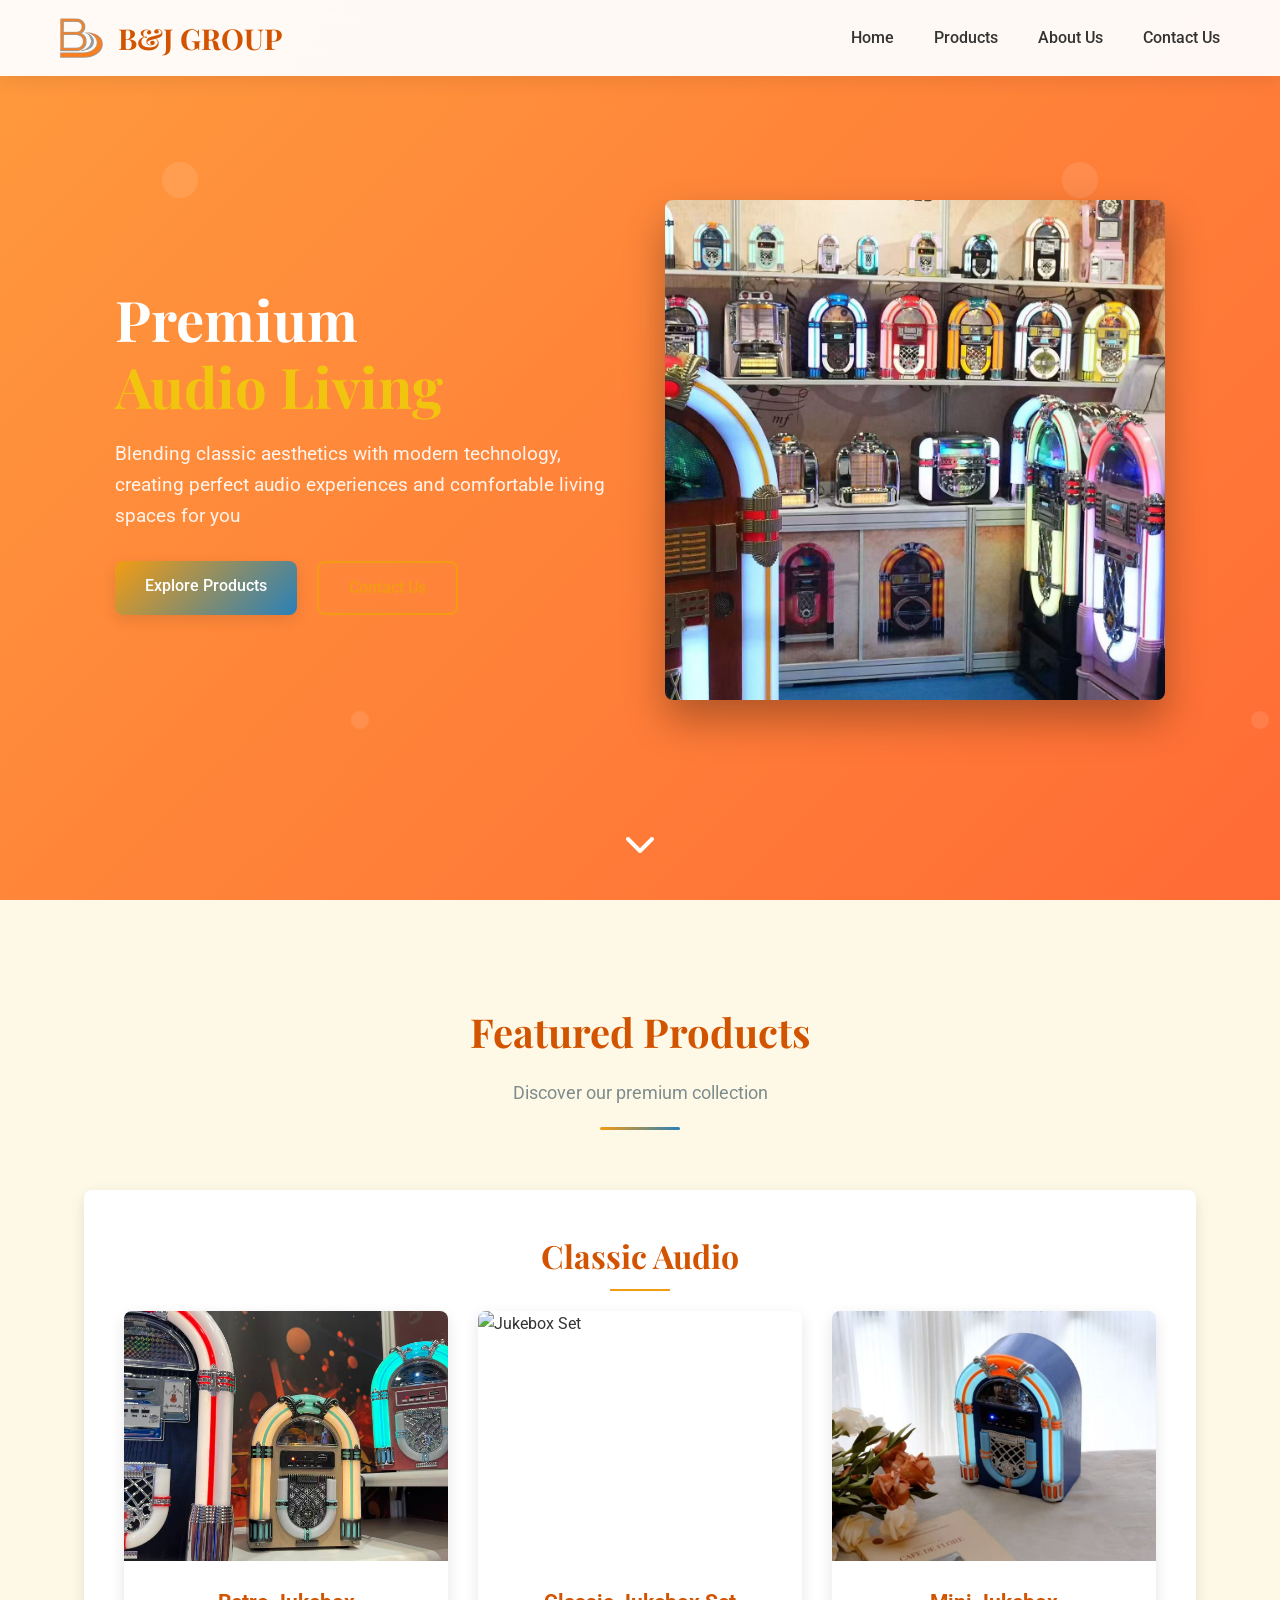
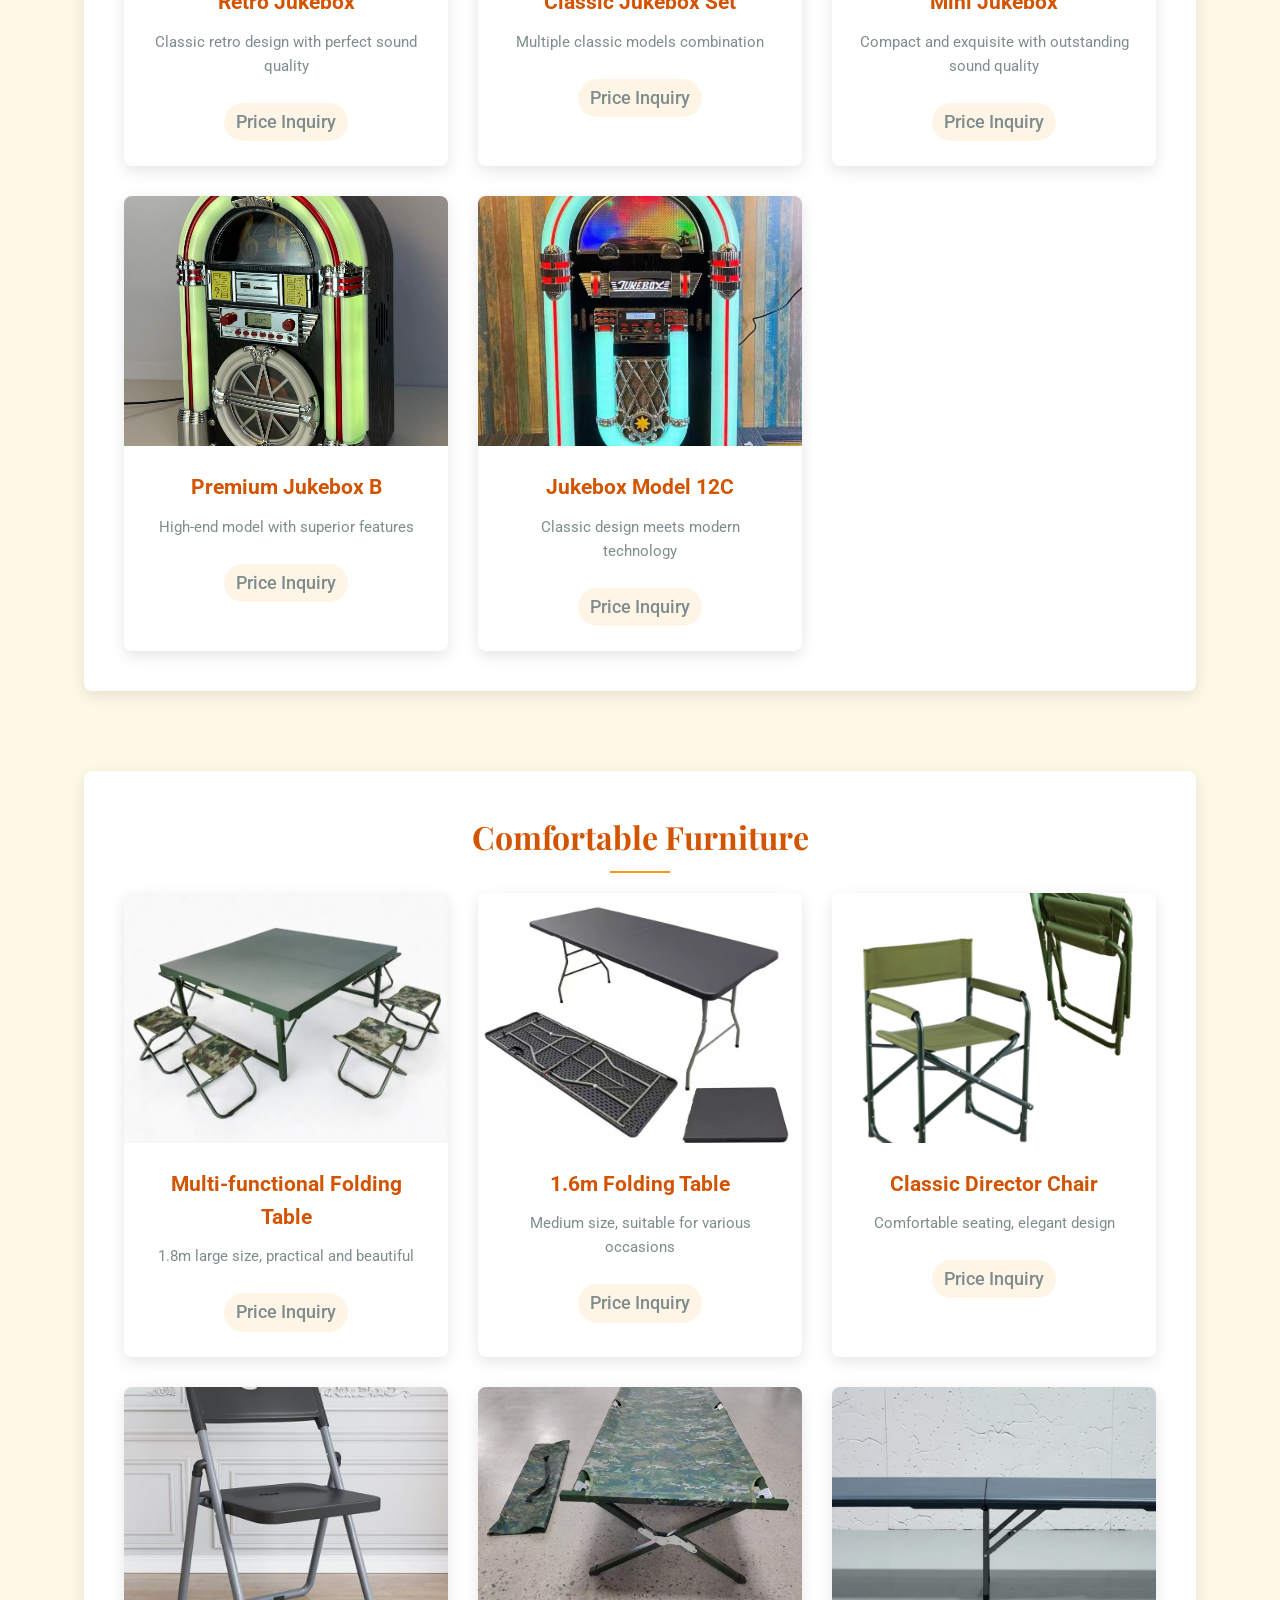
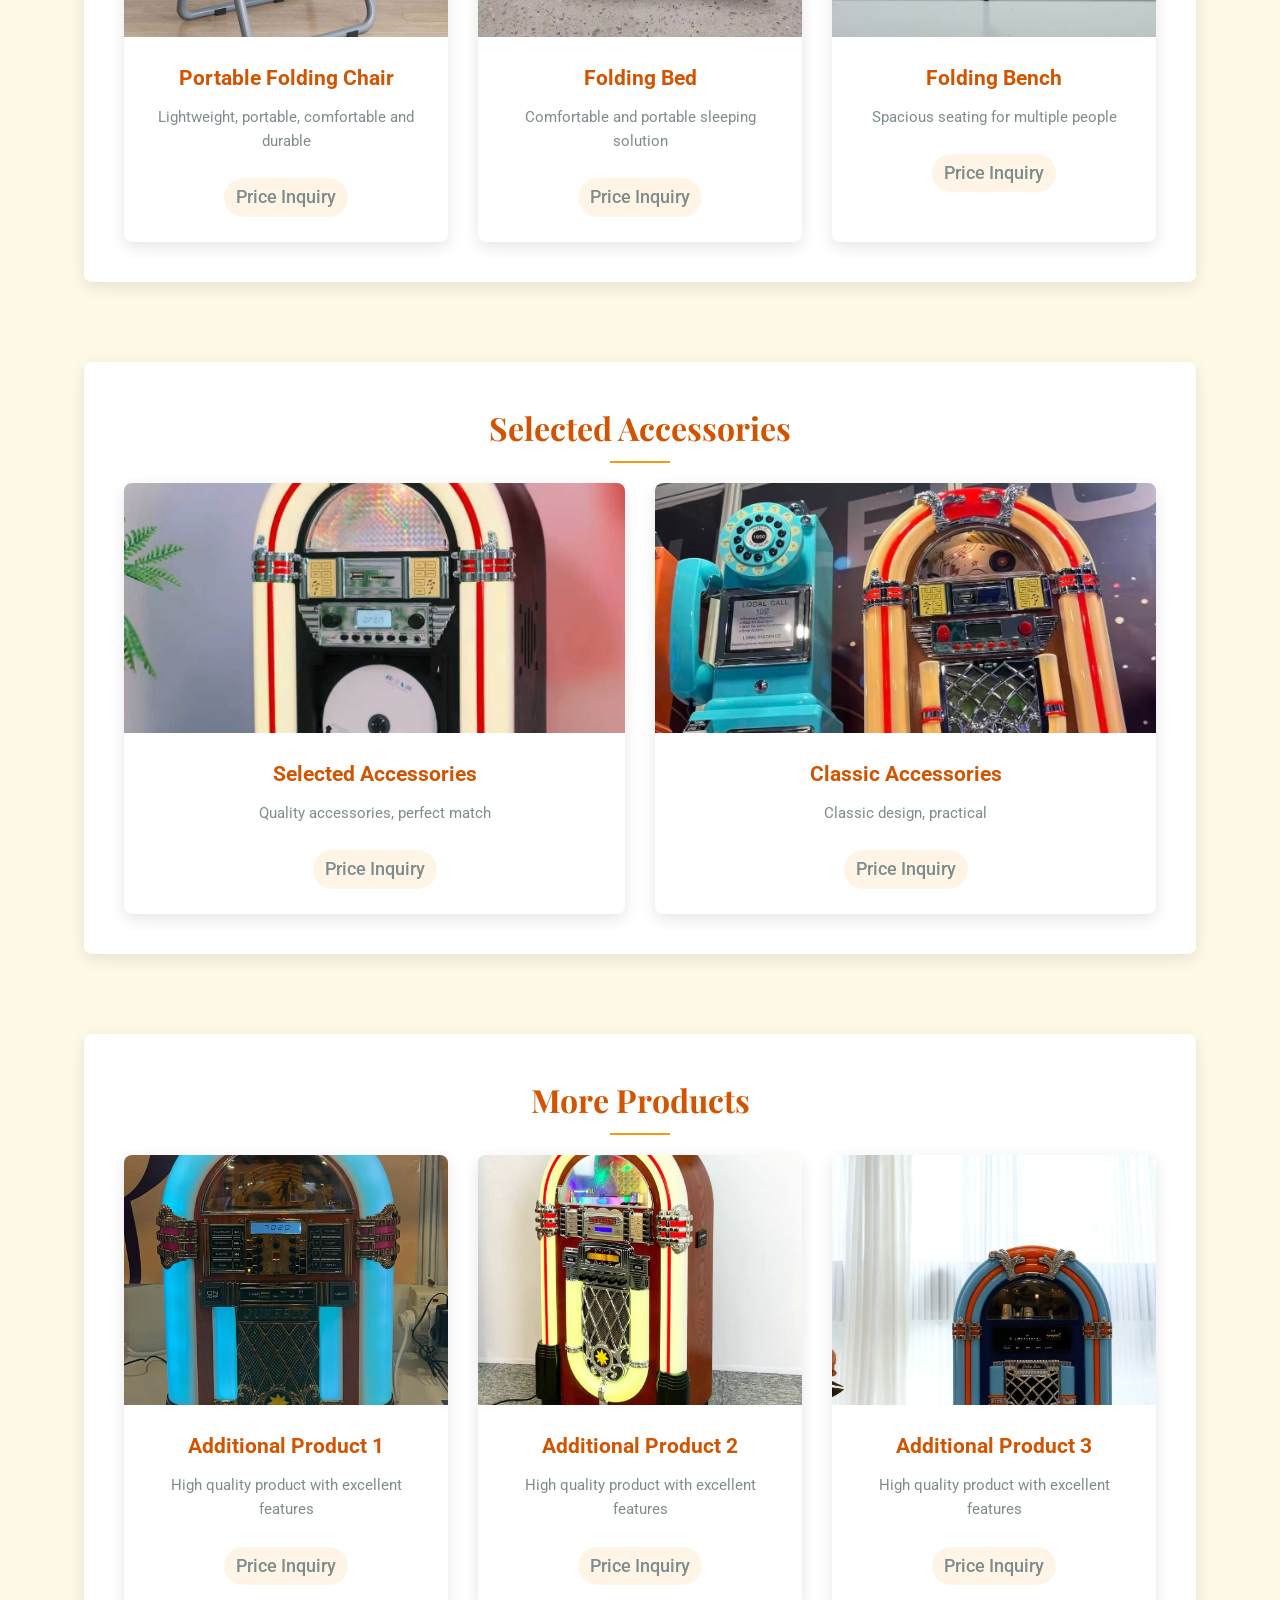
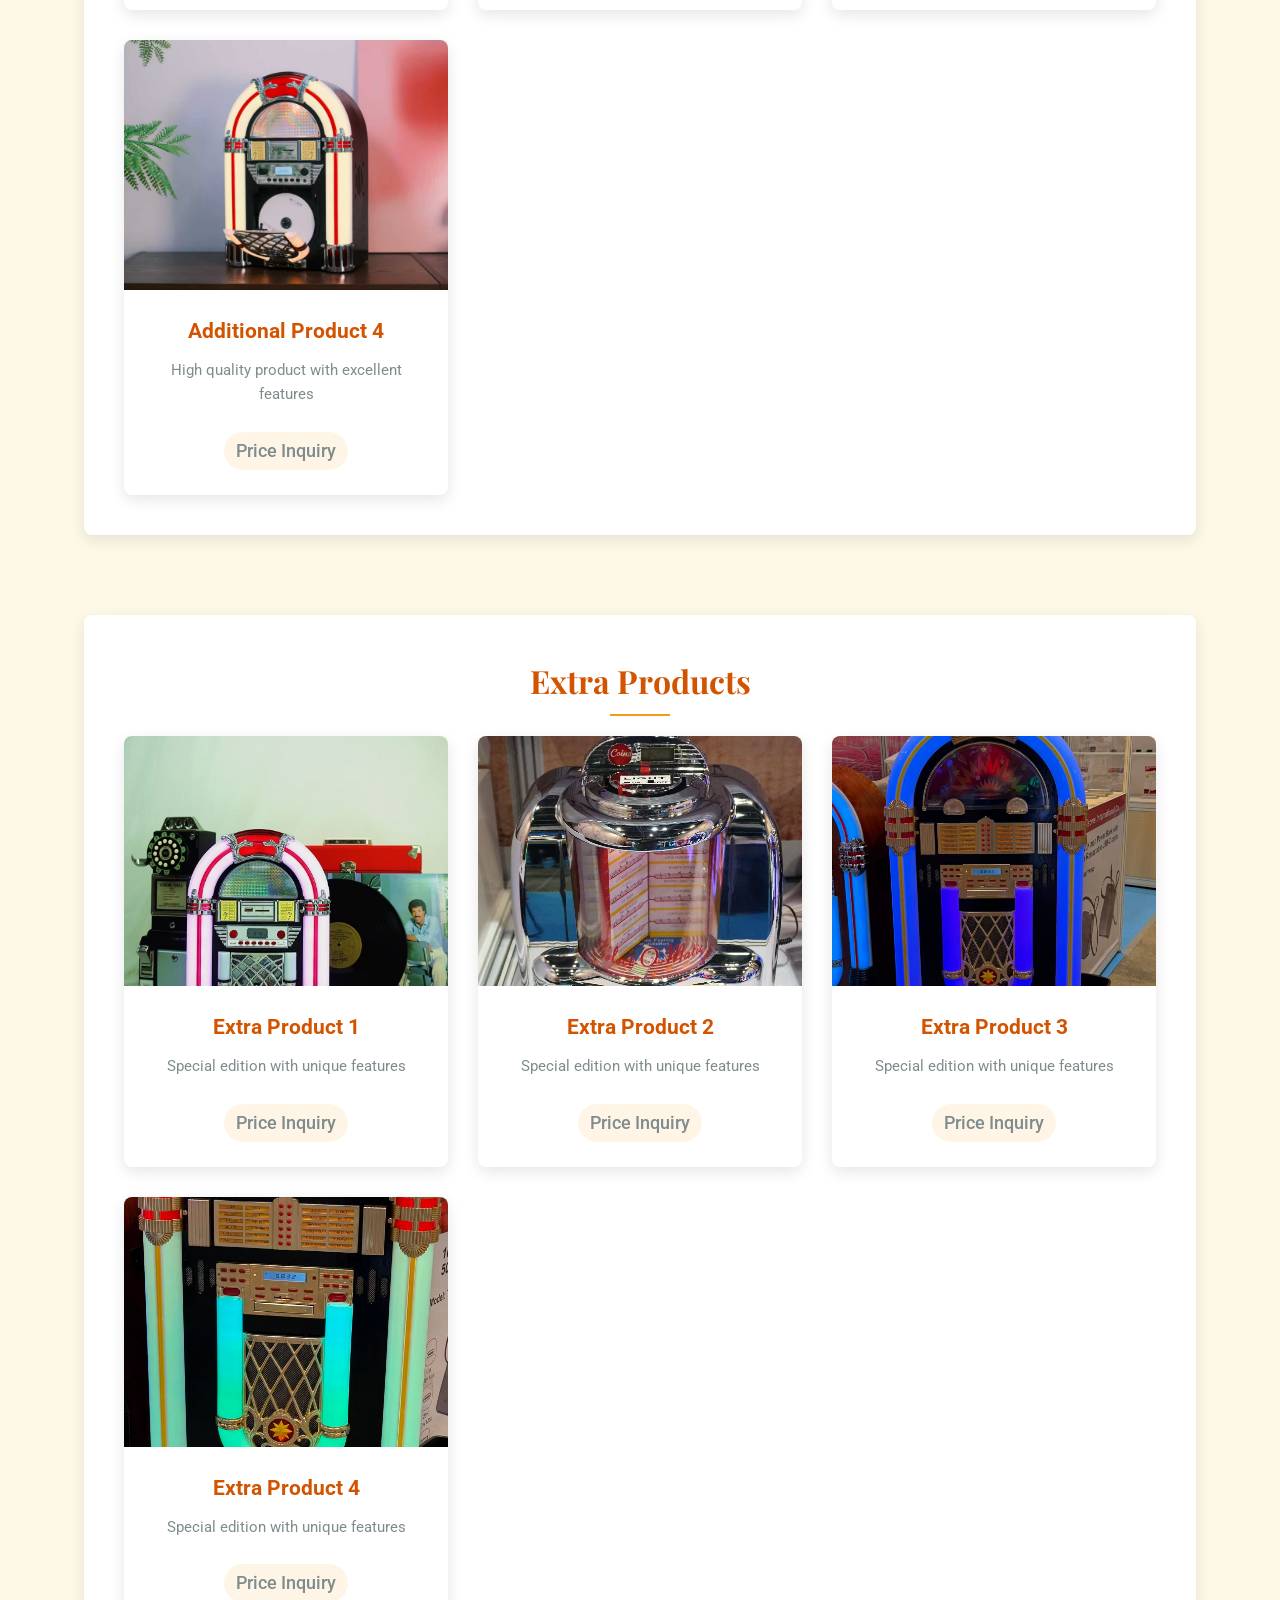
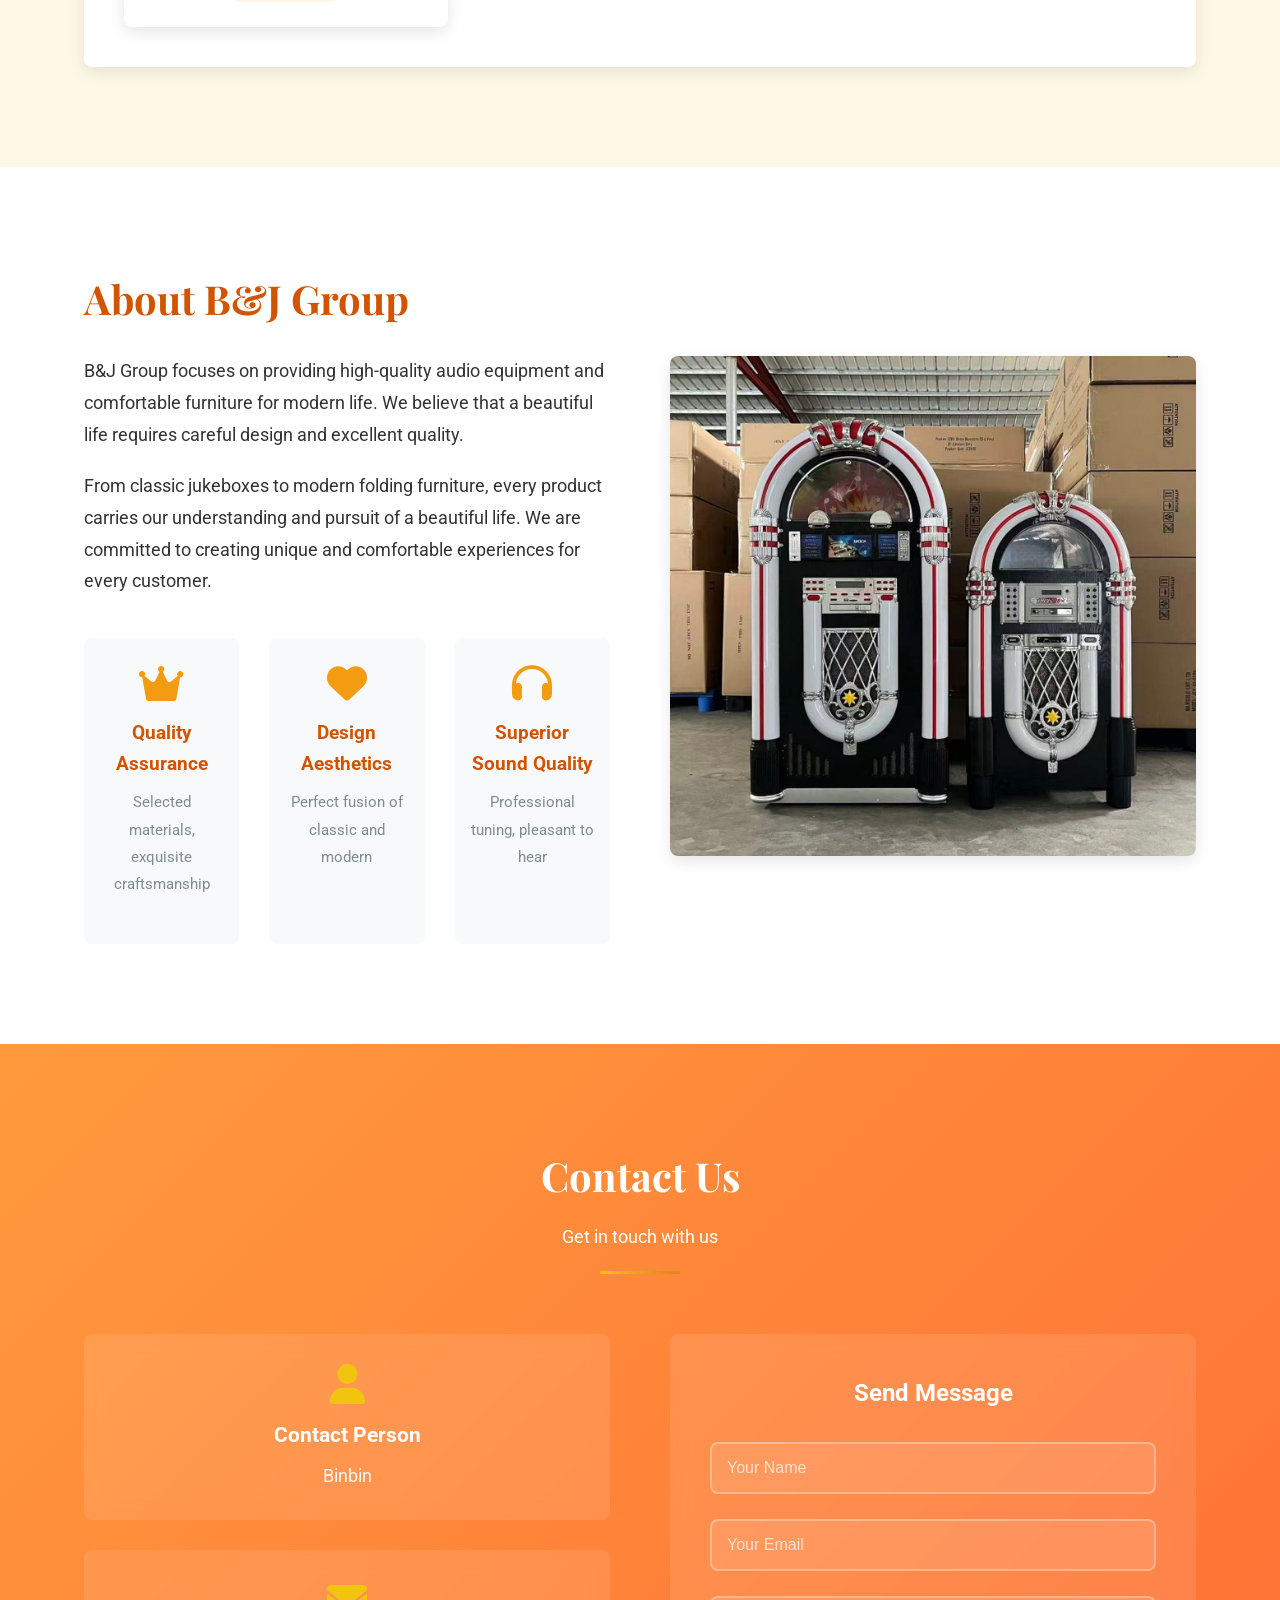
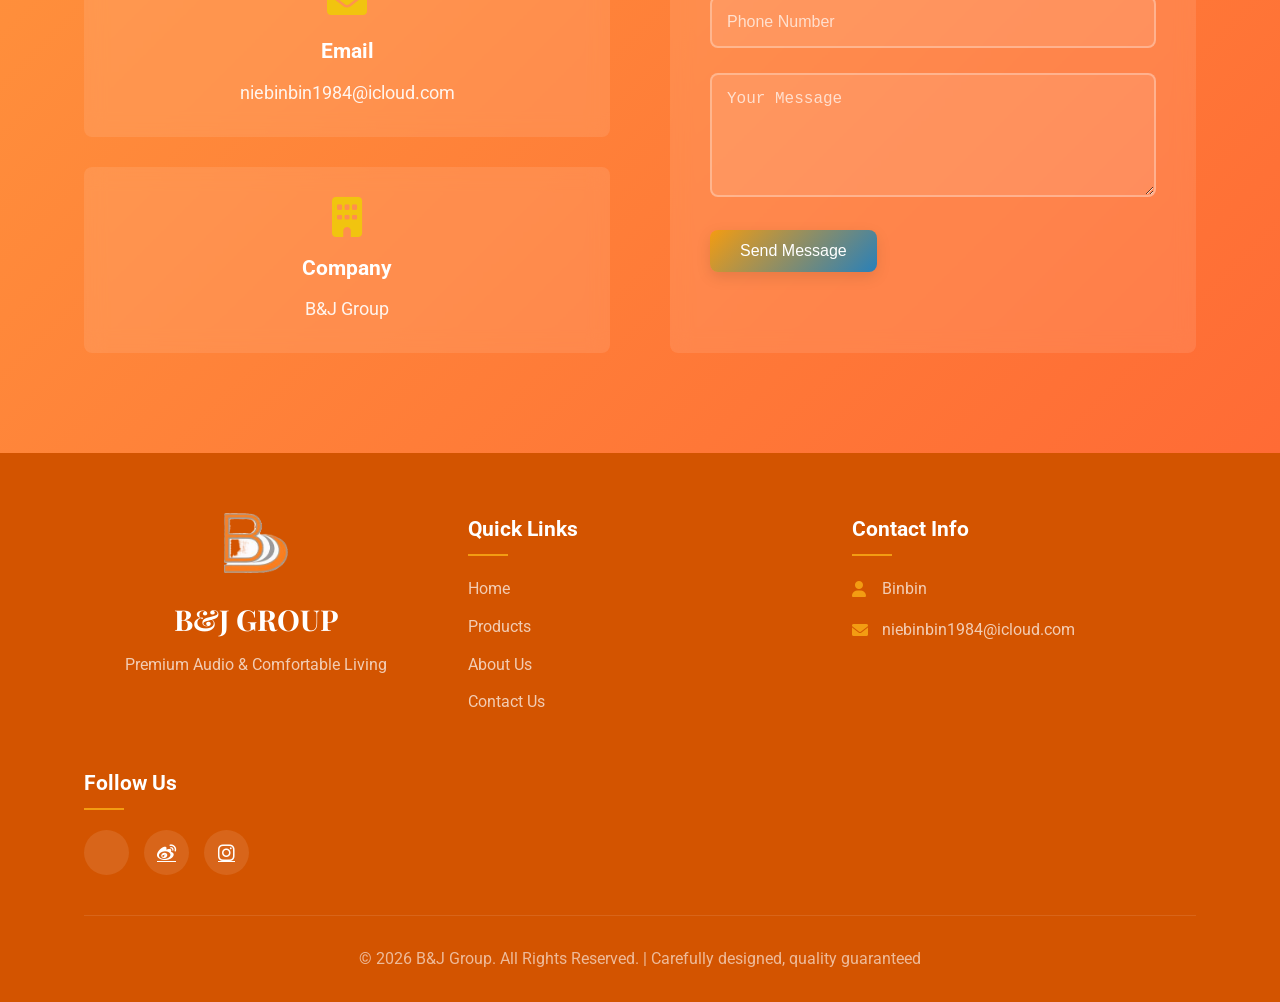
==== commit f51dcba6: "Add files via upload" ====
--- a/index.html
+++ b/index.html
@@ -55,6 +55,9 @@
             <div class="hero-image animate-image">
                 <div class="image-carousel">
                     <img src="all%20jukebox%20group.jpg" alt="Jukebox Collection" class="active">
+                    <img src="jukebox%2001MP5.jpg" alt="Classic Jukebox">
+                    <img src="jukebox%20MP5.jpg" alt="Premium Jukebox">
+                    <img src="jukebox%2012.jpg" alt="Jukebox Model 12">
                     <img src="little%20jukebox%20group.jpg" alt="Little Jukebox Group">
                     <img src="little%20jukebox%202%20group.jpg" alt="Jukebox Collection 2">
                     <img src="Product%20large%20group.jpg" alt="Large Product Group">
@@ -123,6 +126,34 @@
                                 <div class="product-price"><a href="mailto:niebinbin1984@icloud.com">Price Inquiry</a></div>
                             </div>
                         </div>
+
+                        <div class="product-card" data-category="audio">
+                            <div class="product-image">
+                                <img src="jukebox%2003B.jpg" alt="Premium Jukebox B">
+                                <div class="product-overlay">
+                                    <button class="view-detail">View Details</button>
+                                </div>
+                            </div>
+                            <div class="product-info">
+                                <h4>Premium Jukebox B</h4>
+                                <p>High-end model with superior features</p>
+                                <div class="product-price"><a href="mailto:niebinbin1984@icloud.com">Price Inquiry</a></div>
+                            </div>
+                        </div>
+
+                        <div class="product-card" data-category="audio">
+                            <div class="product-image">
+                                <img src="jukebox%2012C.jpg" alt="Jukebox Model 12C">
+                                <div class="product-overlay">
+                                    <button class="view-detail">View Details</button>
+                                </div>
+                            </div>
+                            <div class="product-info">
+                                <h4>Jukebox Model 12C</h4>
+                                <p>Classic design meets modern technology</p>
+                                <div class="product-price"><a href="mailto:niebinbin1984@icloud.com">Price Inquiry</a></div>
+                            </div>
+                        </div>
                     </div>
                 </div>
 
@@ -182,6 +213,34 @@
                             <div class="product-info">
                                 <h4>Portable Folding Chair</h4>
                                 <p>Lightweight, portable, comfortable and durable</p>
+                                <div class="product-price"><a href="mailto:niebinbin1984@icloud.com">Price Inquiry</a></div>
+                            </div>
+                        </div>
+
+                        <div class="product-card" data-category="furniture">
+                            <div class="product-image">
+                                <img src="foldable%20bed0260304140224_170_77.jpg" alt="Folding Bed">
+                                <div class="product-overlay">
+                                    <button class="view-detail">View Details</button>
+                                </div>
+                            </div>
+                            <div class="product-info">
+                                <h4>Folding Bed</h4>
+                                <p>Comfortable and portable sleeping solution</p>
+                                <div class="product-price"><a href="mailto:niebinbin1984@icloud.com">Price Inquiry</a></div>
+                            </div>
+                        </div>
+
+                        <div class="product-card" data-category="furniture">
+                            <div class="product-image">
+                                <img src="foldable%20bench.jpg" alt="Folding Bench">
+                                <div class="product-overlay">
+                                    <button class="view-detail">View Details</button>
+                                </div>
+                            </div>
+                            <div class="product-info">
+                                <h4>Folding Bench</h4>
+                                <p>Spacious seating for multiple people</p>
                                 <div class="product-price"><a href="mailto:niebinbin1984@icloud.com">Price Inquiry</a></div>
                             </div>
                         </div>
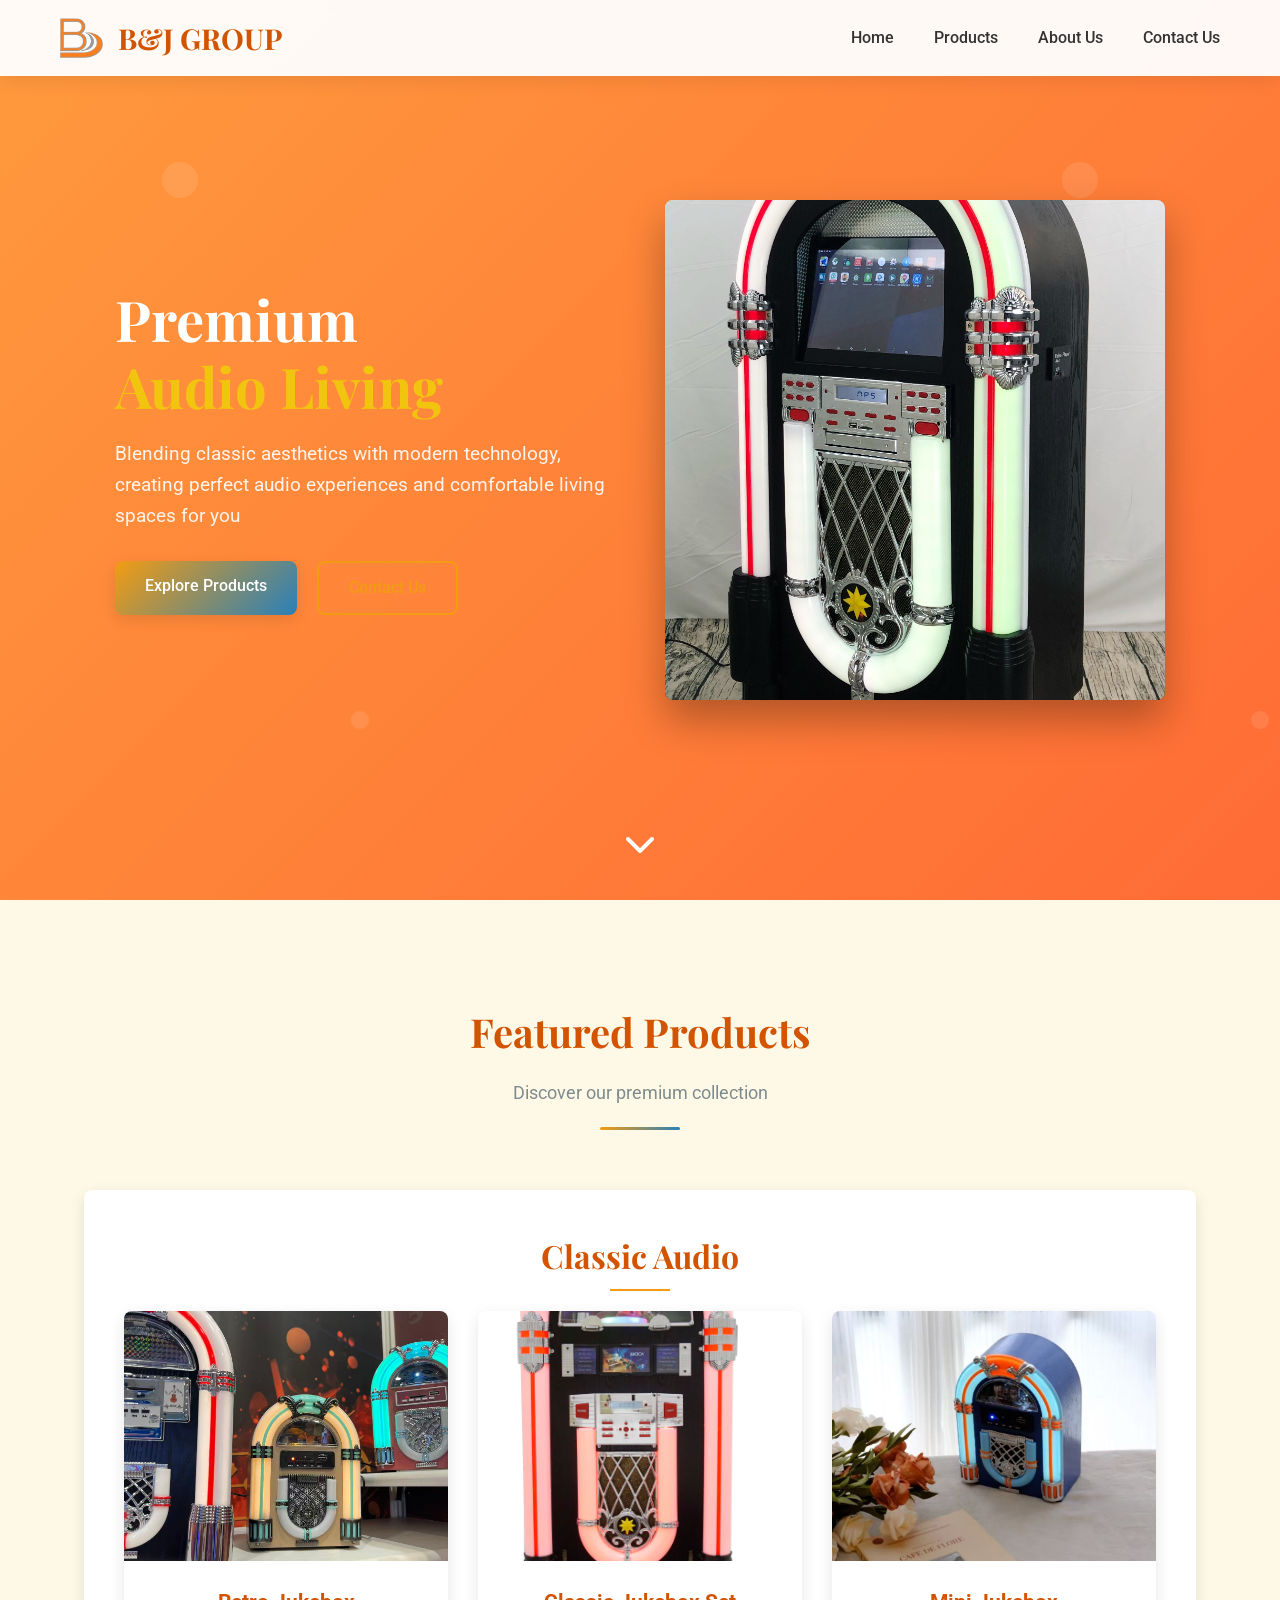
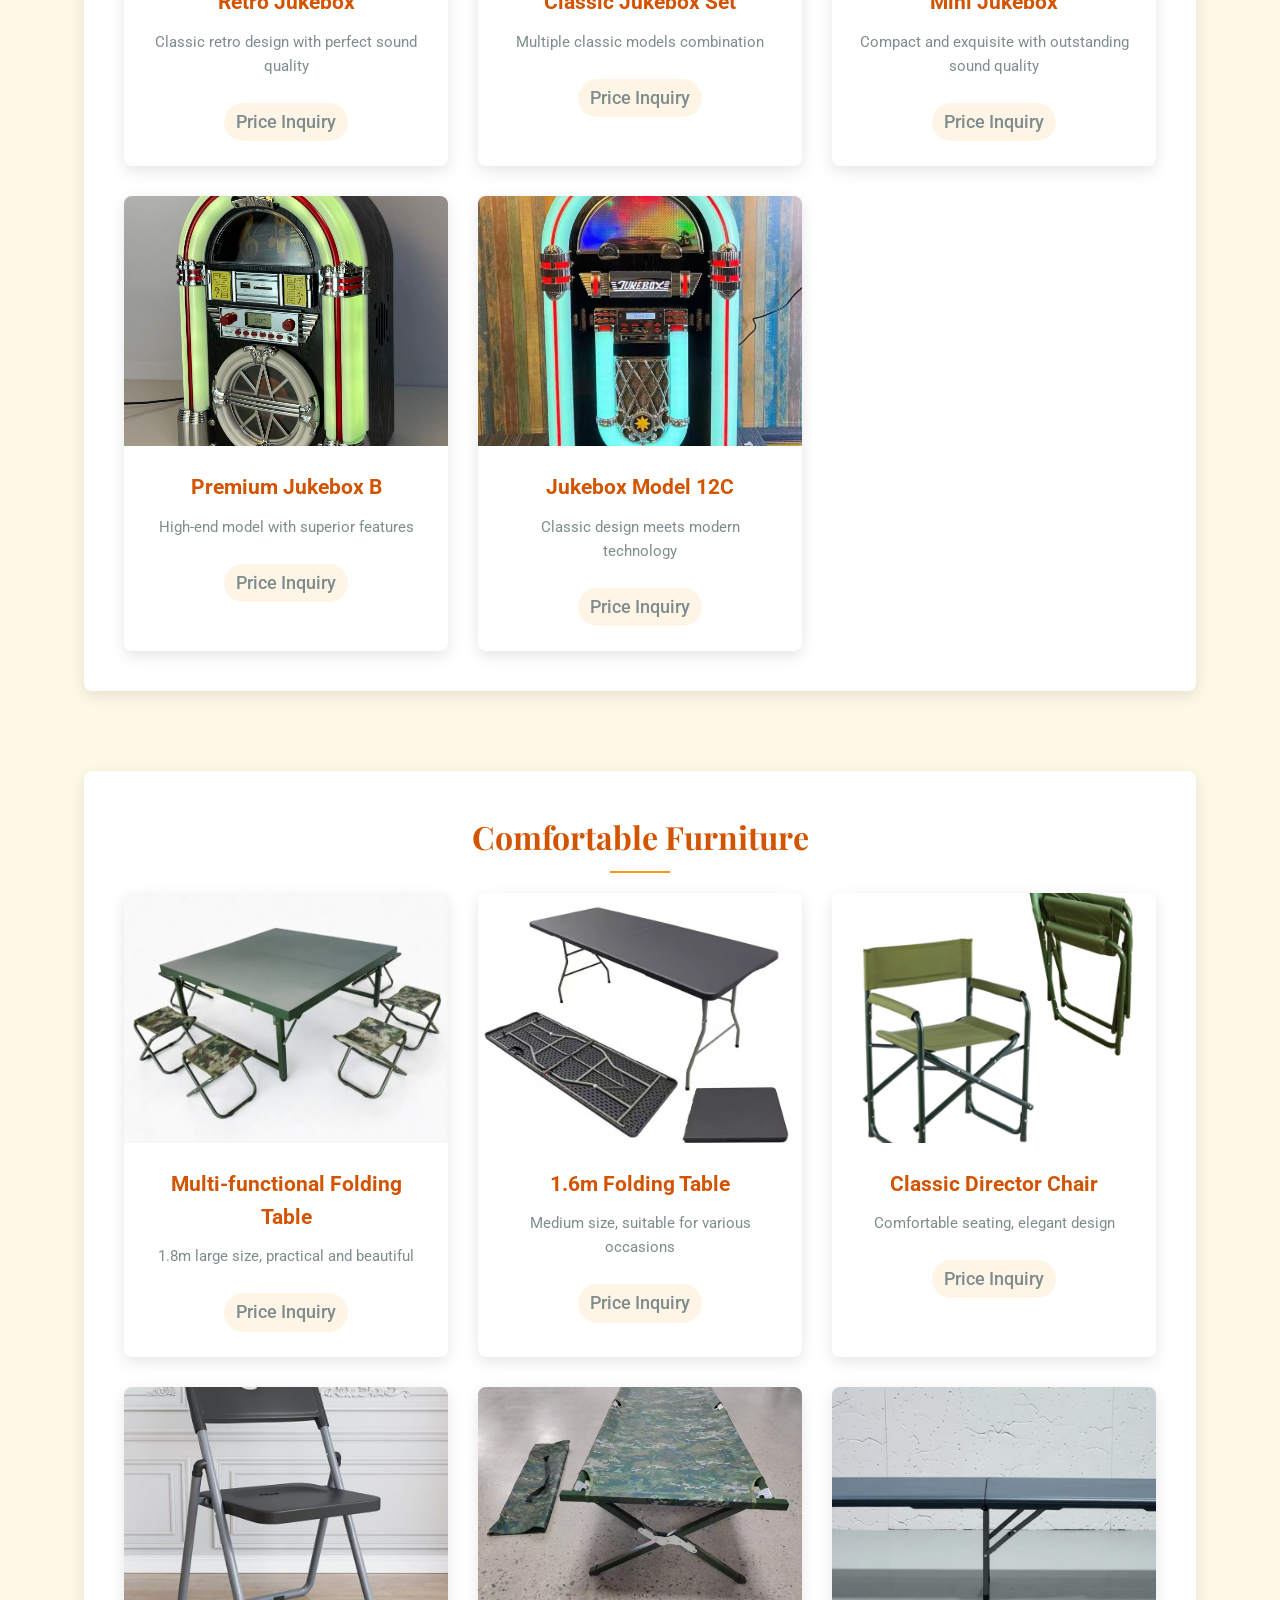
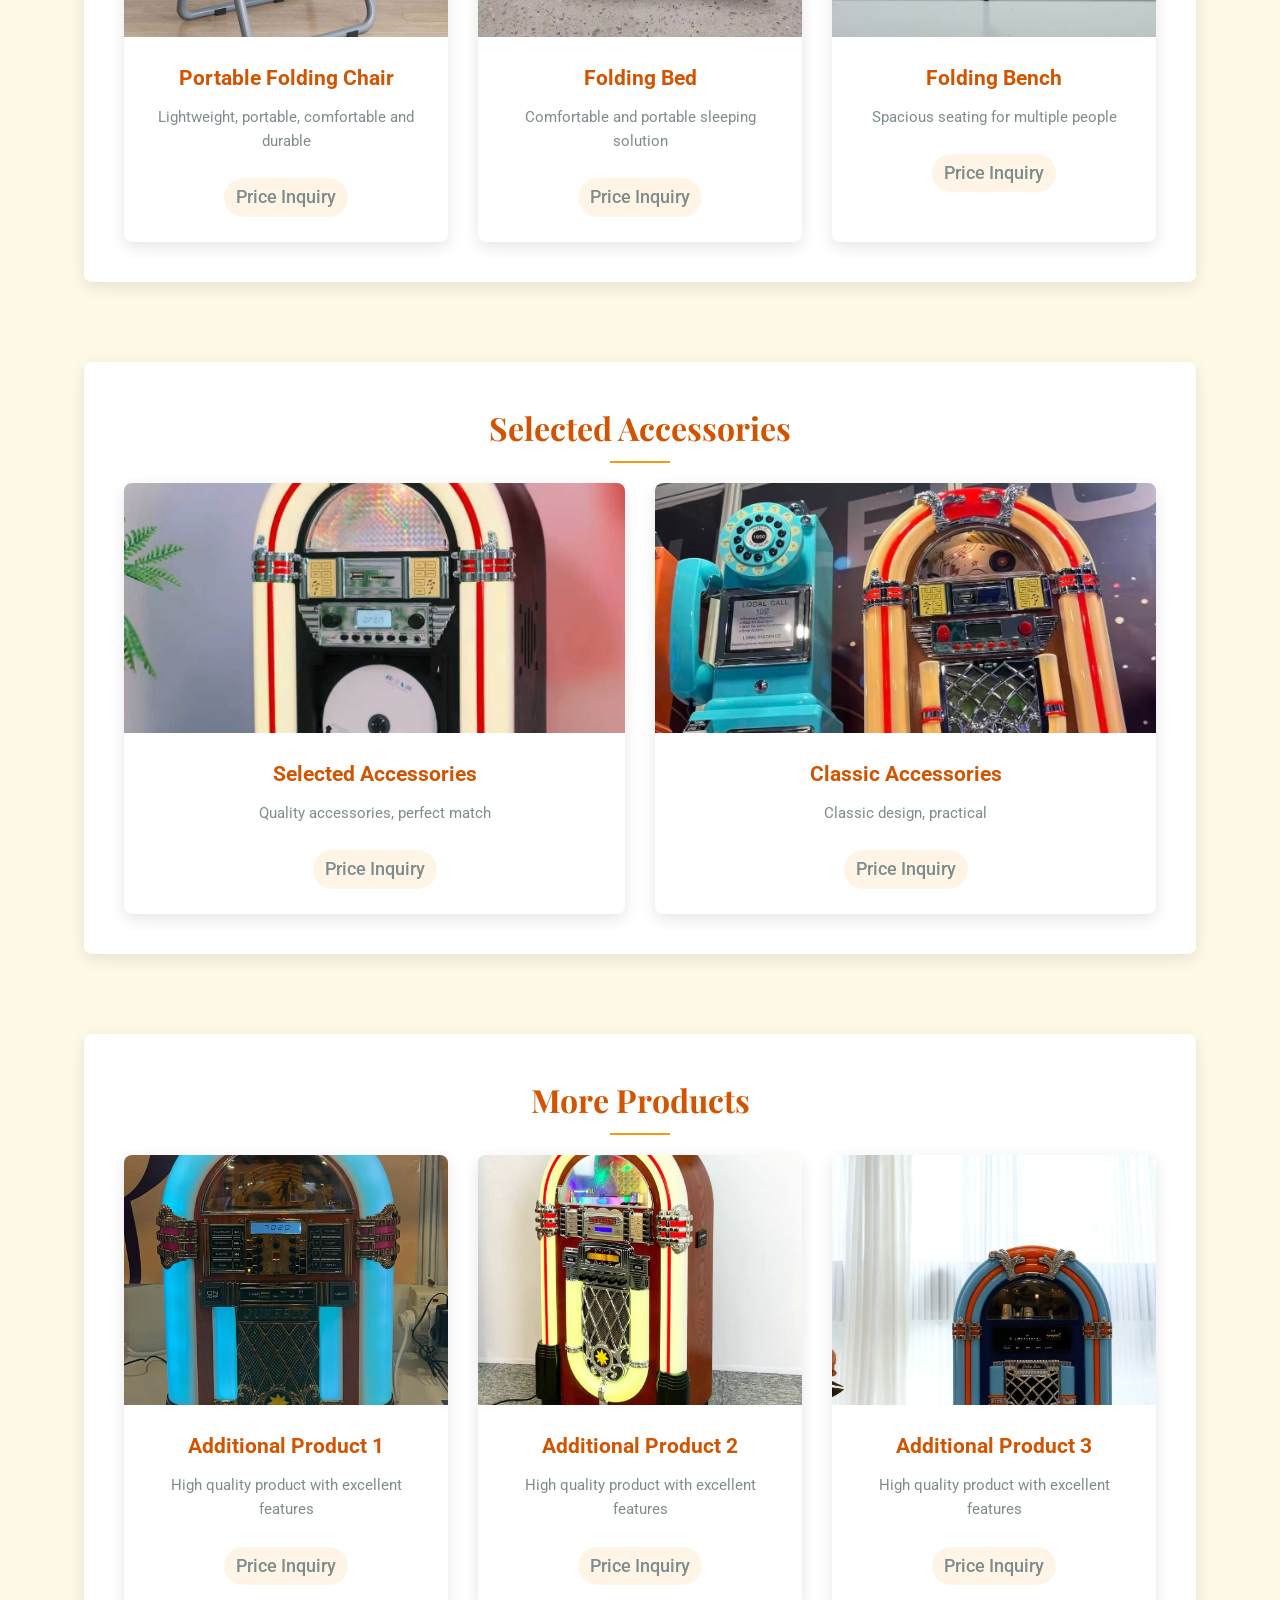
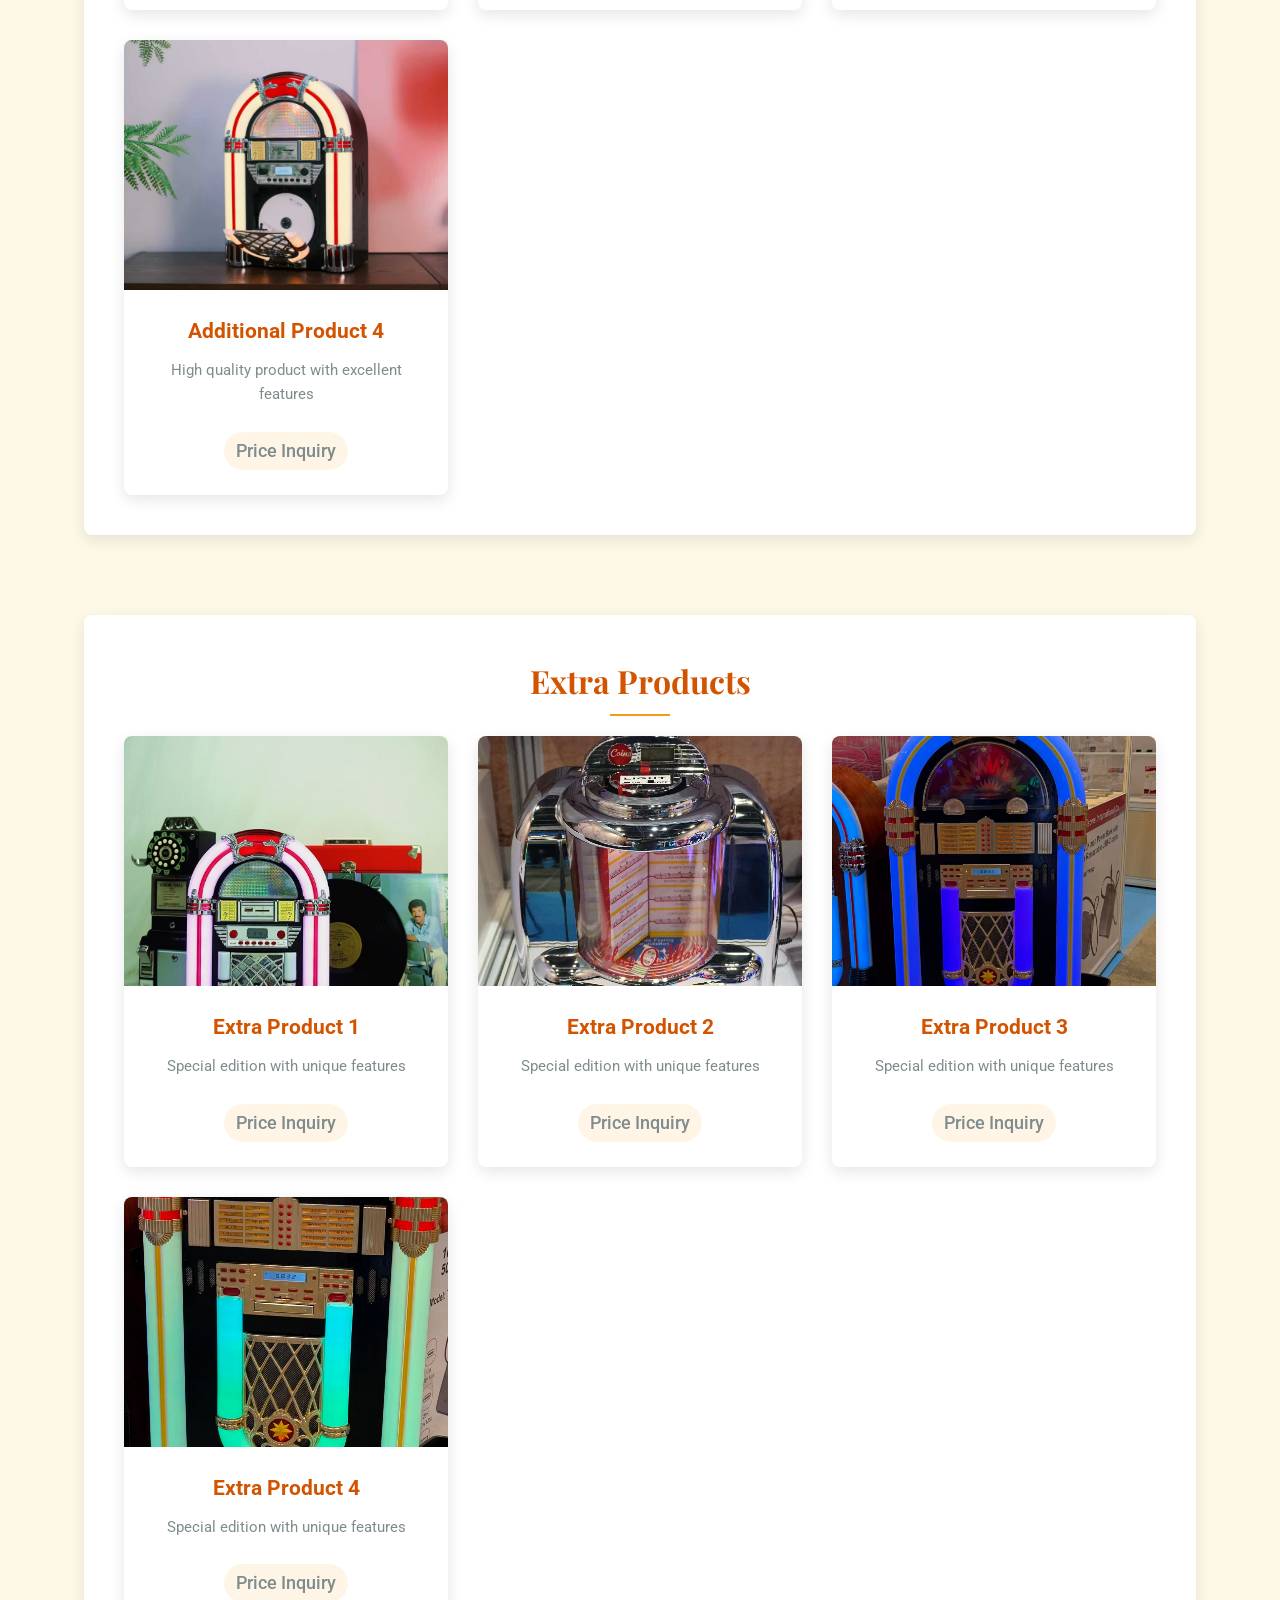
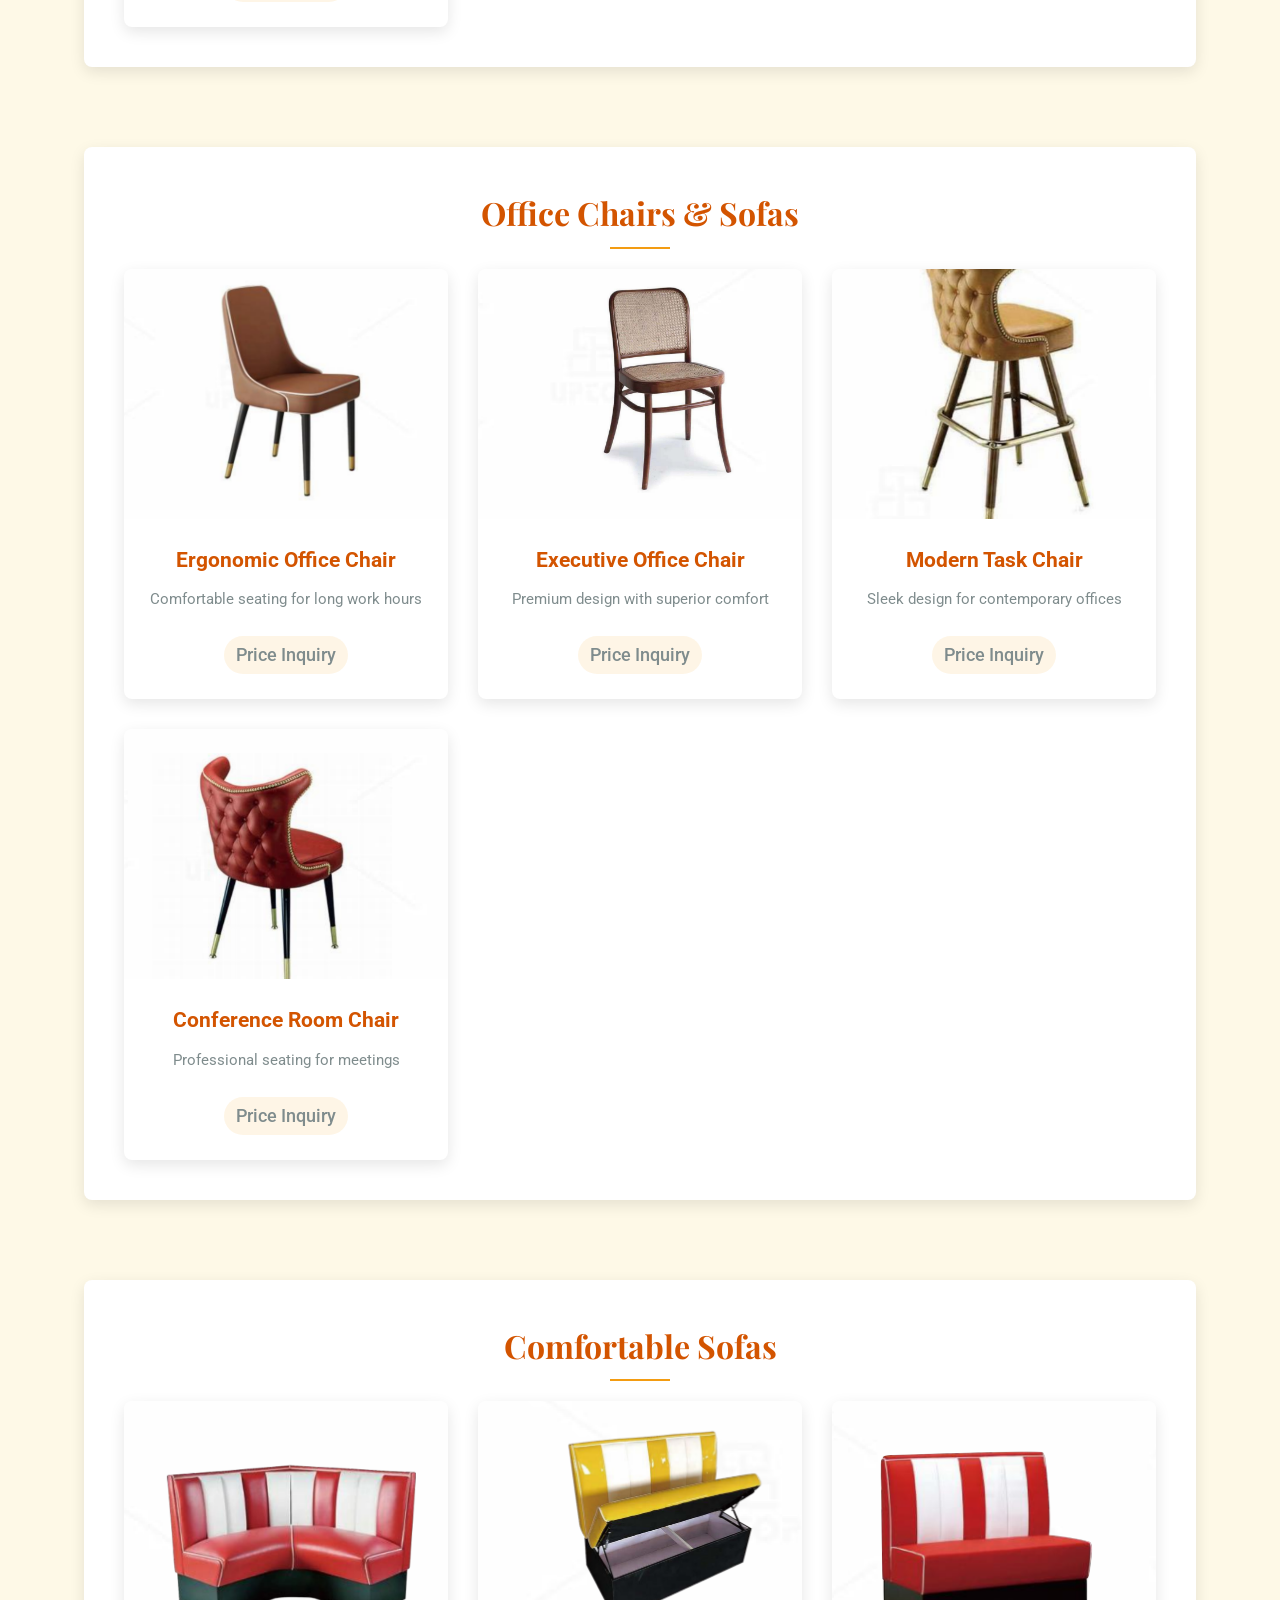
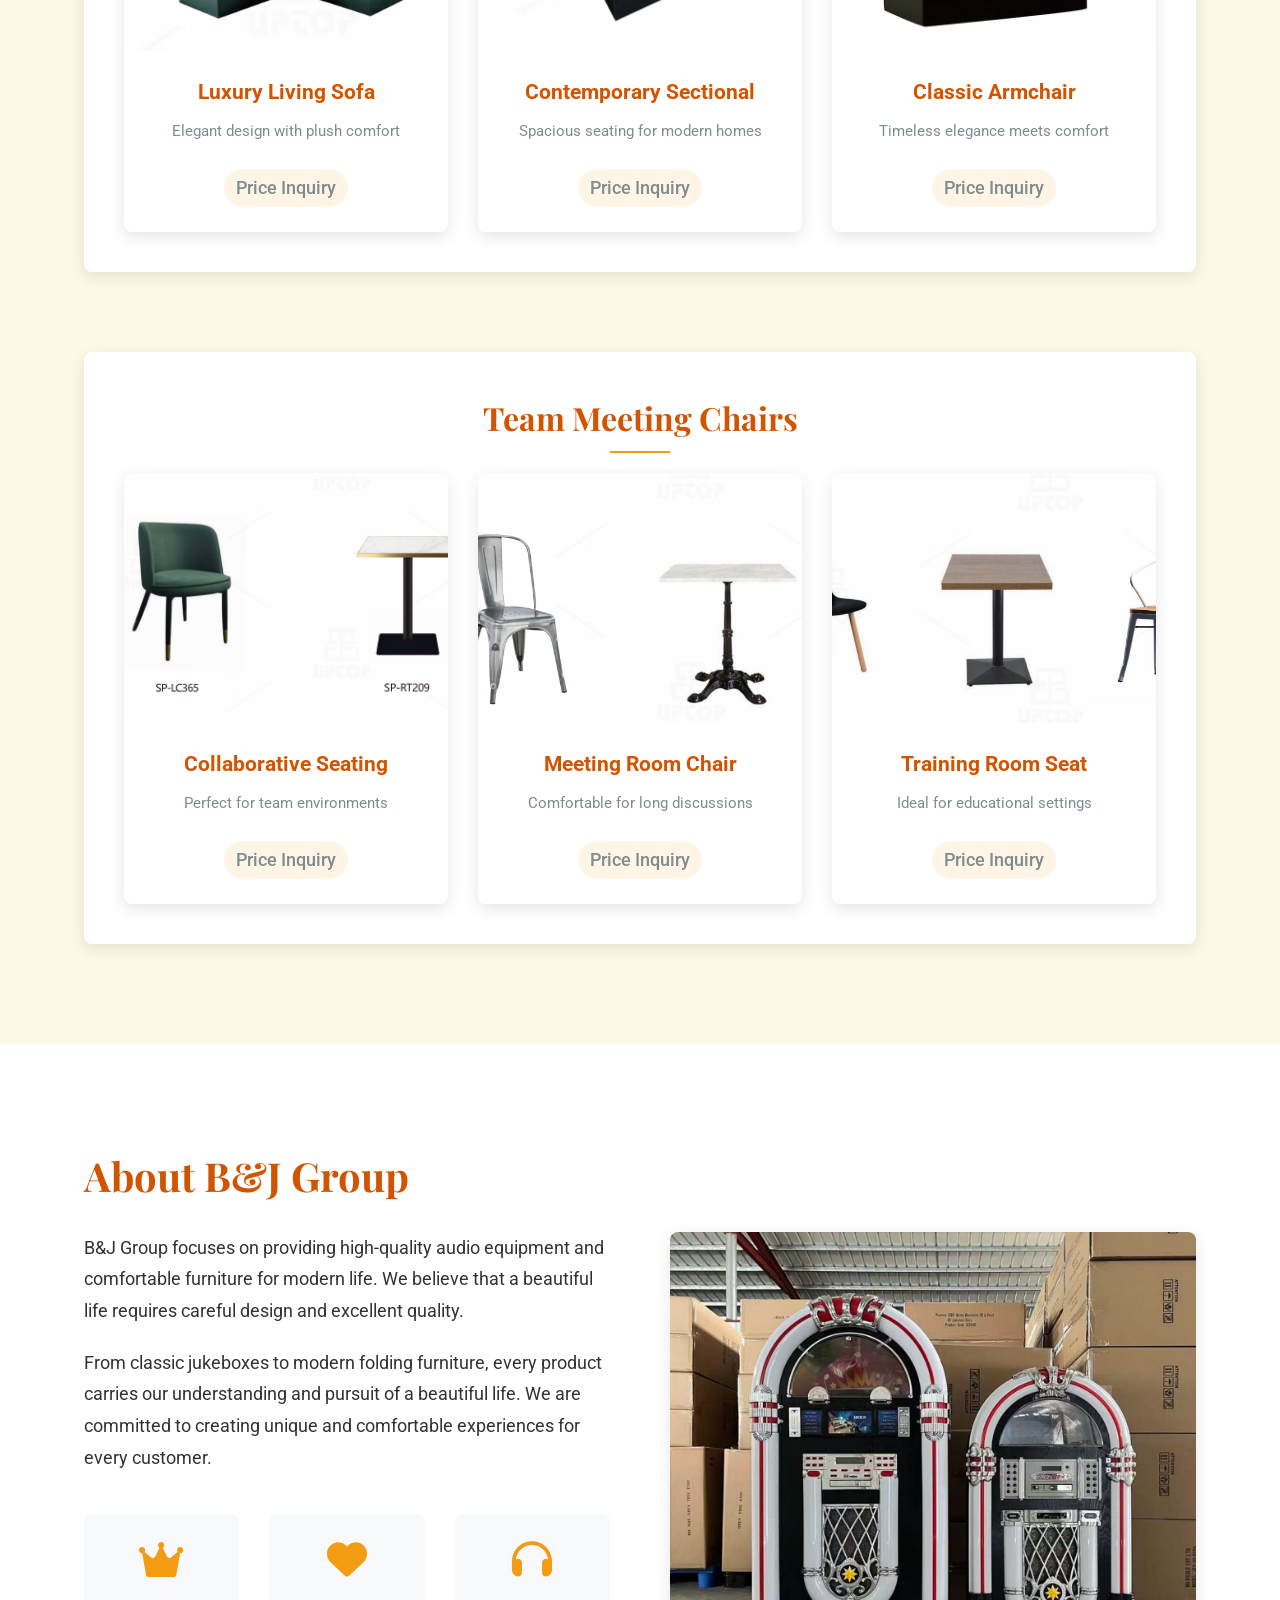
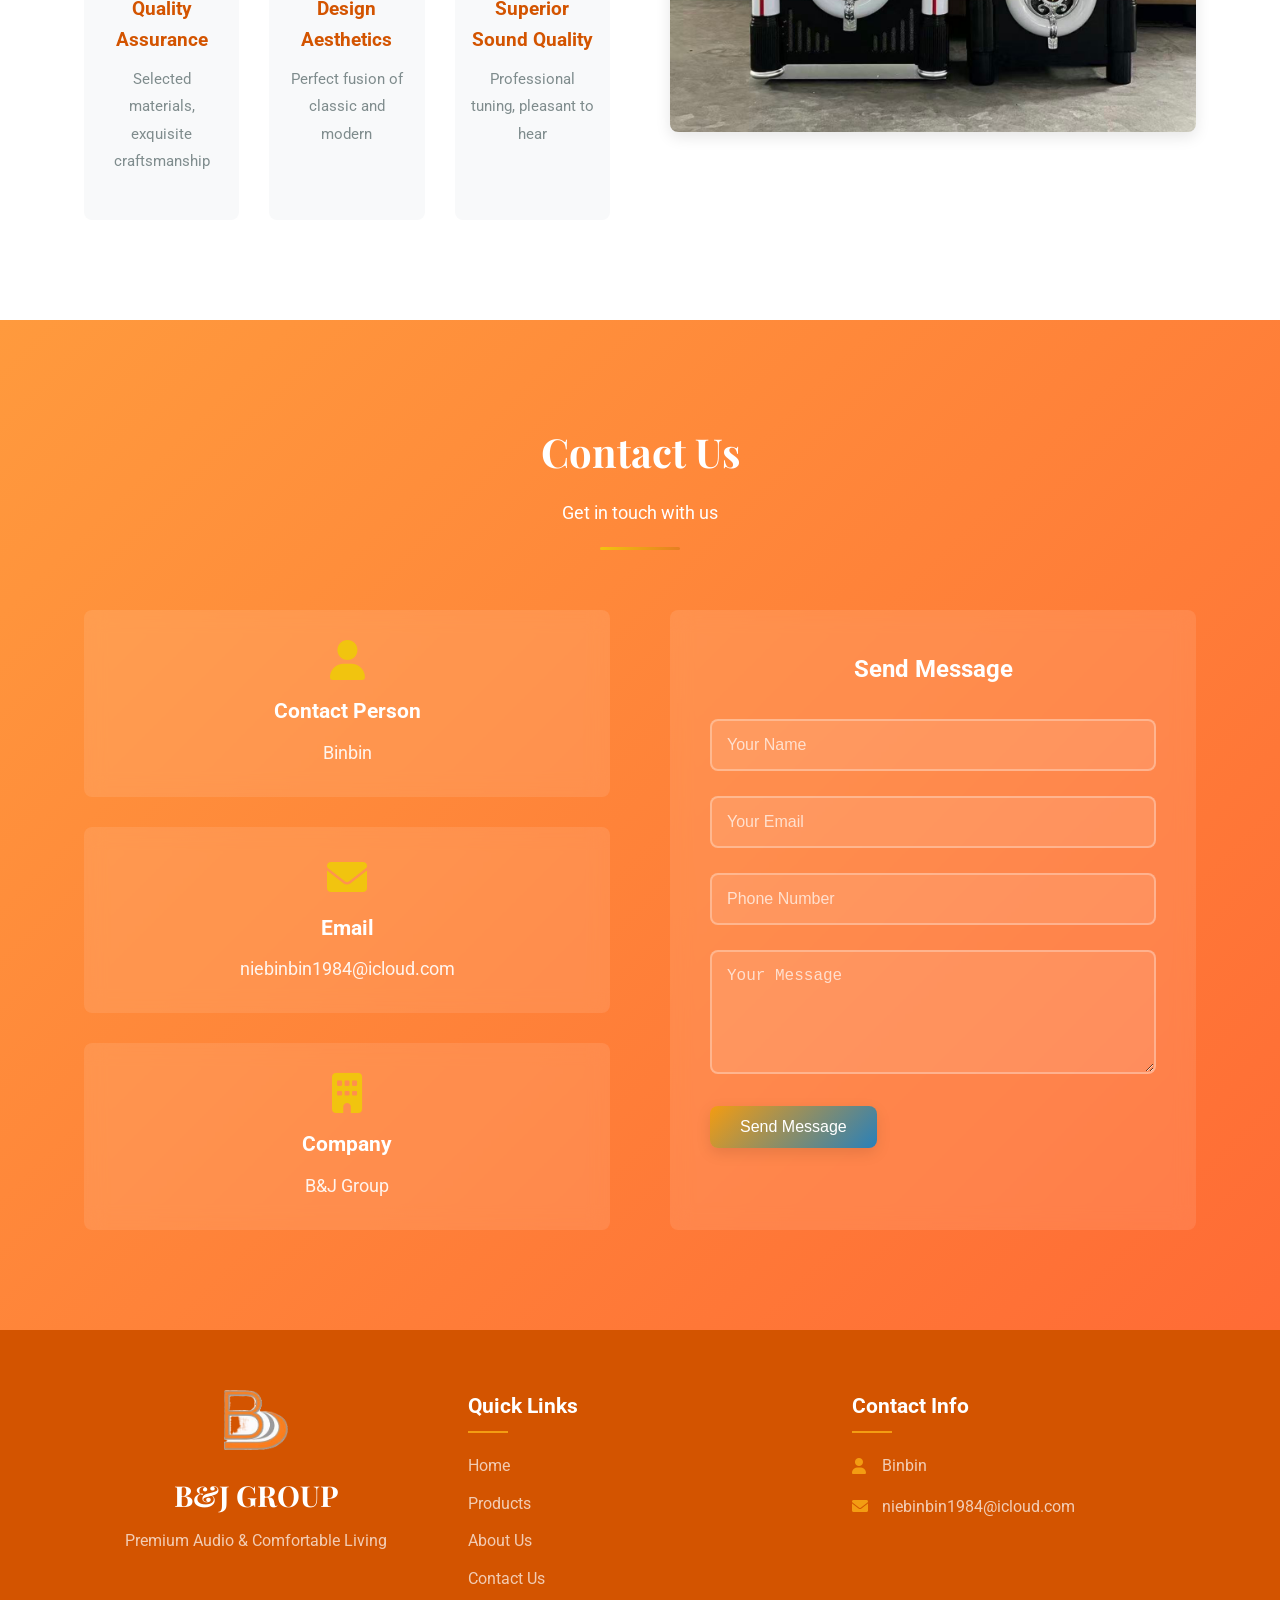
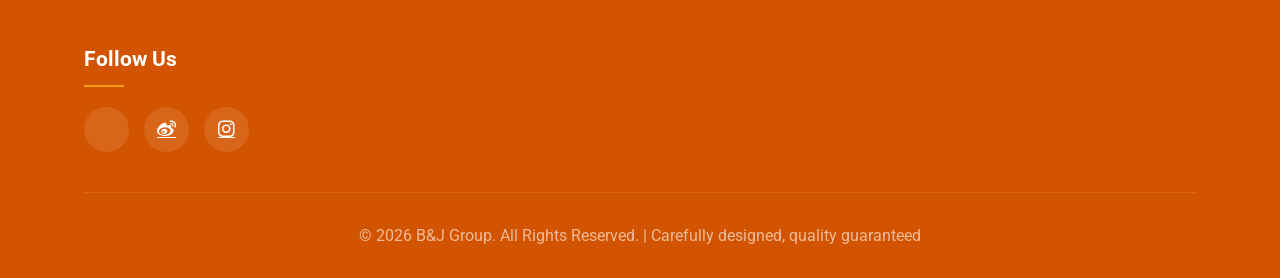
==== commit 711d4d91: "Add files via upload" ====
--- a/index.html
+++ b/index.html
@@ -101,7 +101,7 @@
 
                         <div class="product-card" data-category="audio">
                             <div class="product-image">
-                                <img src="Product%20Jukebox%20group.jpg" alt="Jukebox Set">
+                                <img src="jukebox%2012.jpg" alt="Classic Jukebox Set">
                                 <div class="product-overlay">
                                     <button class="view-detail">View Details</button>
                                 </div>
@@ -399,6 +399,164 @@
                             <div class="product-info">
                                 <h4>Extra Product 4</h4>
                                 <p>Special edition with unique features</p>
+                                <div class="product-price"><a href="mailto:niebinbin1984@icloud.com">Price Inquiry</a></div>
+                            </div>
+                        </div>
+                    </div>
+                </div>
+
+                <!-- 办公椅和沙发 -->
+                <div class="product-category">
+                    <h3 class="category-title">Office Chairs & Sofas</h3>
+                    <div class="product-cards">
+                        <div class="product-card" data-category="office">
+                            <div class="product-image">
+                                <img src="chair1.png" alt="Office Chair 1">
+                                <div class="product-overlay">
+                                    <button class="view-detail">View Details</button>
+                                </div>
+                            </div>
+                            <div class="product-info">
+                                <h4>Ergonomic Office Chair</h4>
+                                <p>Comfortable seating for long work hours</p>
+                                <div class="product-price"><a href="mailto:niebinbin1984@icloud.com">Price Inquiry</a></div>
+                            </div>
+                        </div>
+
+                        <div class="product-card" data-category="office">
+                            <div class="product-image">
+                                <img src="chair2.png" alt="Office Chair 2">
+                                <div class="product-overlay">
+                                    <button class="view-detail">View Details</button>
+                                </div>
+                            </div>
+                            <div class="product-info">
+                                <h4>Executive Office Chair</h4>
+                                <p>Premium design with superior comfort</p>
+                                <div class="product-price"><a href="mailto:niebinbin1984@icloud.com">Price Inquiry</a></div>
+                            </div>
+                        </div>
+
+                        <div class="product-card" data-category="office">
+                            <div class="product-image">
+                                <img src="chair3.png" alt="Office Chair 3">
+                                <div class="product-overlay">
+                                    <button class="view-detail">View Details</button>
+                                </div>
+                            </div>
+                            <div class="product-info">
+                                <h4>Modern Task Chair</h4>
+                                <p>Sleek design for contemporary offices</p>
+                                <div class="product-price"><a href="mailto:niebinbin1984@icloud.com">Price Inquiry</a></div>
+                            </div>
+                        </div>
+
+                        <div class="product-card" data-category="office">
+                            <div class="product-image">
+                                <img src="chair4.png" alt="Office Chair 4">
+                                <div class="product-overlay">
+                                    <button class="view-detail">View Details</button>
+                                </div>
+                            </div>
+                            <div class="product-info">
+                                <h4>Conference Room Chair</h4>
+                                <p>Professional seating for meetings</p>
+                                <div class="product-price"><a href="mailto:niebinbin1984@icloud.com">Price Inquiry</a></div>
+                            </div>
+                        </div>
+                    </div>
+                </div>
+
+                <!-- 沙发系列 -->
+                <div class="product-category">
+                    <h3 class="category-title">Comfortable Sofas</h3>
+                    <div class="product-cards">
+                        <div class="product-card" data-category="sofa">
+                            <div class="product-image">
+                                <img src="sofa1.png" alt="Sofa Model 1">
+                                <div class="product-overlay">
+                                    <button class="view-detail">View Details</button>
+                                </div>
+                            </div>
+                            <div class="product-info">
+                                <h4>Luxury Living Sofa</h4>
+                                <p>Elegant design with plush comfort</p>
+                                <div class="product-price"><a href="mailto:niebinbin1984@icloud.com">Price Inquiry</a></div>
+                            </div>
+                        </div>
+
+                        <div class="product-card" data-category="sofa">
+                            <div class="product-image">
+                                <img src="sofa2.png" alt="Sofa Model 2">
+                                <div class="product-overlay">
+                                    <button class="view-detail">View Details</button>
+                                </div>
+                            </div>
+                            <div class="product-info">
+                                <h4>Contemporary Sectional</h4>
+                                <p>Spacious seating for modern homes</p>
+                                <div class="product-price"><a href="mailto:niebinbin1984@icloud.com">Price Inquiry</a></div>
+                            </div>
+                        </div>
+
+                        <div class="product-card" data-category="sofa">
+                            <div class="product-image">
+                                <img src="sofa3.png" alt="Sofa Model 3">
+                                <div class="product-overlay">
+                                    <button class="view-detail">View Details</button>
+                                </div>
+                            </div>
+                            <div class="product-info">
+                                <h4>Classic Armchair</h4>
+                                <p>Timeless elegance meets comfort</p>
+                                <div class="product-price"><a href="mailto:niebinbin1984@icloud.com">Price Inquiry</a></div>
+                            </div>
+                        </div>
+                    </div>
+                </div>
+
+                <!-- 团队会议椅 -->
+                <div class="product-category">
+                    <h3 class="category-title">Team Meeting Chairs</h3>
+                    <div class="product-cards">
+                        <div class="product-card" data-category="team">
+                            <div class="product-image">
+                                <img src="team1.png" alt="Team Chair 1">
+                                <div class="product-overlay">
+                                    <button class="view-detail">View Details</button>
+                                </div>
+                            </div>
+                            <div class="product-info">
+                                <h4>Collaborative Seating</h4>
+                                <p>Perfect for team environments</p>
+                                <div class="product-price"><a href="mailto:niebinbin1984@icloud.com">Price Inquiry</a></div>
+                            </div>
+                        </div>
+
+                        <div class="product-card" data-category="team">
+                            <div class="product-image">
+                                <img src="team2.png" alt="Team Chair 2">
+                                <div class="product-overlay">
+                                    <button class="view-detail">View Details</button>
+                                </div>
+                            </div>
+                            <div class="product-info">
+                                <h4>Meeting Room Chair</h4>
+                                <p>Comfortable for long discussions</p>
+                                <div class="product-price"><a href="mailto:niebinbin1984@icloud.com">Price Inquiry</a></div>
+                            </div>
+                        </div>
+
+                        <div class="product-card" data-category="team">
+                            <div class="product-image">
+                                <img src="team3.png" alt="Team Chair 3">
+                                <div class="product-overlay">
+                                    <button class="view-detail">View Details</button>
+                                </div>
+                            </div>
+                            <div class="product-info">
+                                <h4>Training Room Seat</h4>
+                                <p>Ideal for educational settings</p>
                                 <div class="product-price"><a href="mailto:niebinbin1984@icloud.com">Price Inquiry</a></div>
                             </div>
                         </div>
